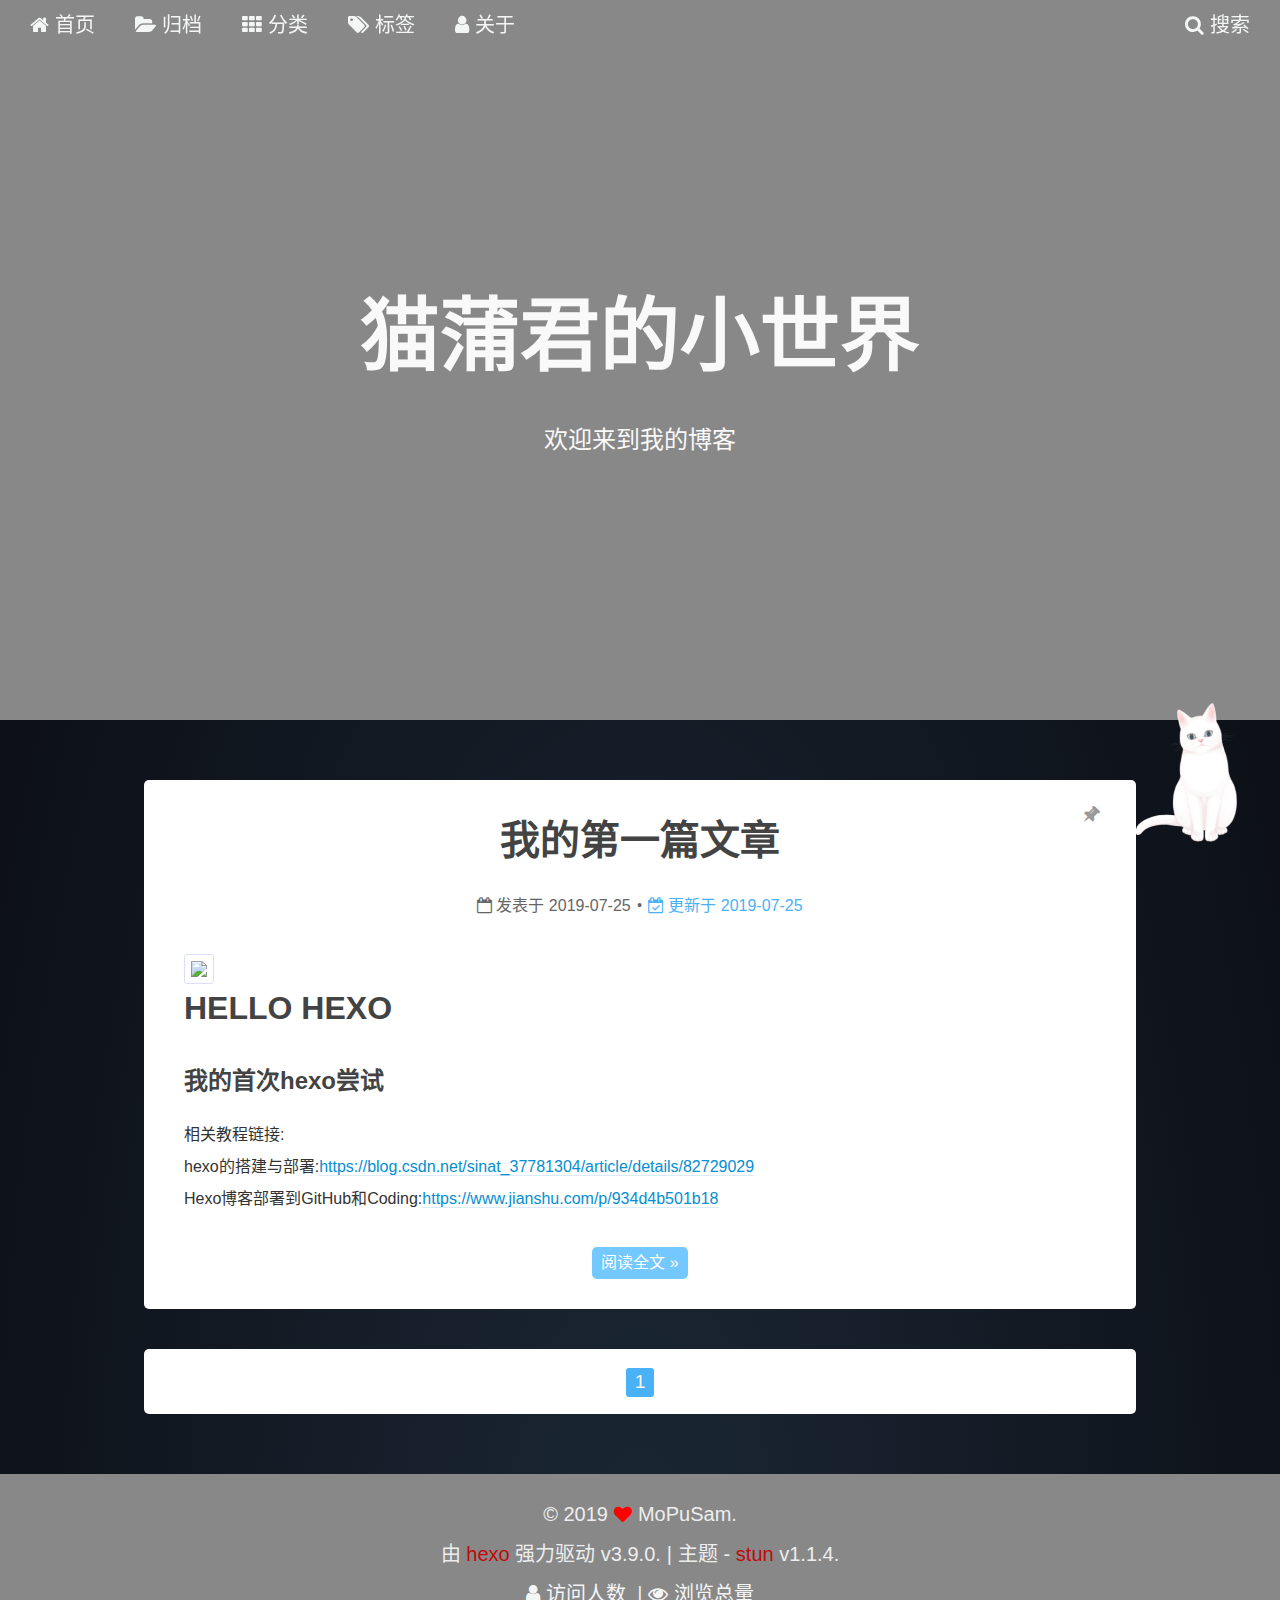
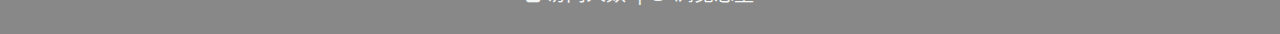
==== index.html @ 3ec5ffd1 "Site updated: 2019-07-25 17:19:14" ====
<!DOCTYPE html><html lang="zh-CN"><head><meta name="generator" content="Hexo 3.9.0"><meta charset="UTF-8"><meta http-equiv="X-UA-Compatible" content="IE=edge"><meta name="viewport" content="width=device-width, initial-scale=1"><meta name="keywords" content="MoPuSam, 猫蒲君的小世界"><meta name="author" content="MoPuSam"><meta name="description" content="用于记录技术总结及杂七杂八(包含java,go,python,js,html又不限于代码,实时吐槽等等)"><meta name="copyright" content="MoPuSam"><title>欢迎来到我的博客 | 猫蒲君的小世界</title><meta name="format-detection" content="telephone=no"><meta http-equiv="x-dns-prefetch-control" content="on"><link rel="dns-prefetch" href="https://cdn.jsdelivr.net"><link rel="icon" type="image/png" sizes="32x32" href="/images/favicon-32x32-stun.png?v=1.1.4"><link rel="icon" type="image/png" sizes="16x16" href="/images/favicon-16x16-stun.png?v=1.1.4"><link rel="stylesheet" href="https://cdn.jsdelivr.net/npm/font-awesome@4.7.0/css/font-awesome.min.css"><link rel="stylesheet" href="/css/index.css?v=1.1.4"><script async src="https://cdn.jsdelivr.net/gh/sukkaw/busuanzi@2.3/bsz.pure.mini.js"></script><link href="https://cdn.jsdelivr.net/npm/instantsearch.js@2.1.1/dist/instantsearch.min.css" rel="stylesheet" type="text/css"><script src="https://cdn.jsdelivr.net/npm/instantsearch.js@2.1.1/dist/instantsearch.min.js" defer></script><script>var Stun = window.Stun || {};
var CONFIG = {
  root: '/',
  algolia: {"appId":"4NDDEXW191","apiKey":"65e46a266f96a05230c95bf51a2dd7dc","indexName":"blog","hits":{"per_page":10},"languages":{"input_placeholder":"搜索文章","hits_empty":"没有找到任何搜索结果：${query}","hits_stats":"找到 ${hits} 条搜索结果，耗时 ${time} 毫秒"}},
  fancybox: false,
  gallery_waterfall: false,
  waterfall_col_width: '220px',
  waterfall_gap: {
    x: '10px',
    y: '10px'
  },
  notification: {
    copy_success: '复制成功',
    copy_error: '复制失败'
  },
  shortcuts: {
    switch_post: false
  },
  sidebar: {
    offsetTop: '20px'
  },
  external_link: {
    icon: true,
    icon_name: 'external-link'
  },
  back2top: true,
  back2top_animation: true,
  reward: false
};

window.CONFIG = CONFIG;</script></head><body><div id="container"><header id="header" style="background-image: url(http://i1.fuimg.com/671103/6979d2d379bc9bf2.jpg)"><nav class="header-nav"><div class="header-nav-inner"><div class="fa fa-bars header-nav-menu-icon"></div><div class="header-nav-search"><i class="fa fa-search"></i><span>搜索</span></div><div class="header-nav-menu"><span><a href="/"><i class="fa fa-home"></i>首页</a></span><span><a href="/archives/"><i class="fa fa-folder-open"></i>归档</a></span><span><a href="/categories/"><i class="fa fa-th"></i>分类</a></span><span><a href="/tags/"><i class="fa fa-tags"></i>标签</a></span><span><a href="/about/"><i class="fa fa-user"></i>关于</a></span></div></div></nav><div class="header-info"><div class="header-info-inner"><div class="site-info-title">猫蒲君的小世界</div><div class="site-info-subtitle">欢迎来到我的博客</div></div></div></header><main id="main"><div class="main-inner"><aside id="sidebar"><div class="sidebar-inner"><section class="hide sidebar-toc"></section><section class="sidebar-overview"><div class="sidebar-author"><img class="sidebar-author-avatar" src="http://i2.tiimg.com/671103/c60343b55e64e1e7.png" alt="avatar"><p class="sidebar-author-motto">皮卡!皮卡!!</p></div><div class="sidebar-state"><div class="sidebar-state-item sidebar-state-posts"><a href="/archives/"><div class="sidebar-state-item-count">1</div><div class="sidebar-state-item-name">文章</div></a></div><div class="sidebar-state-item sidebar-state-categories"><a href="/categories/"><div class="sidebar-state-item-count">0</div><div class="sidebar-state-item-name">分类</div></a></div><div class="sidebar-state-item sidebar-state-tags"><a href="/tags/"><div class="sidebar-state-item-count">0</div><div class="sidebar-state-item-name">标签</div></a></div></div><div class="sidebar-cc"><a href="https://creativecommons.org/licenses/by-nc-sa/4.0/deed.en" target="_blank" rel="noopener" data-popover="Creative Commons" data-popover-pos="up"><img src="/images/cc-by-nc-sa.svg" alt="creative commons"></a></div></section></div></aside><div class="content home-content code-highlight"><section id="recent-posts"><article class="post-item"><div class="post-header"><a class="post-title-wrapper" href="/2019/07/25/hello-world/index.html"><h1 class="post-title">我的第一篇文章</h1></a><div class="post-header-meta"><span class="post-header-meta-create"><i class="fa fa-calendar-o"></i><span>发表于 </span><span>2019-07-25</span></span><span class="post-header-meta-update"><i class="fa fa-calendar-check-o"></i><span>更新于 </span><span>2019-07-25</span></span></div></div><img src="http://i2.tiimg.com/671103/b3d076d0c0f6c145.jpg"><div class="sticky-top" data-popover="置顶文章" data-popover-pos="up"><i class="fa fa-thumb-tack"></i></div><div class="post-excerpt"><h1 id="HELLO-HEXO"><a href="#HELLO-HEXO" class="headerlink" title="HELLO HEXO"></a>HELLO HEXO</h1><h2 id="我的首次hexo尝试"><a href="#我的首次hexo尝试" class="headerlink" title="我的首次hexo尝试"></a>我的首次hexo尝试</h2><p>相关教程链接:<br>hexo的搭建与部署:<a href="https://blog.csdn.net/sinat_37781304/article/details/82729029" target="_blank" rel="noopener">https://blog.csdn.net/sinat_37781304/article/details/82729029</a><br>Hexo博客部署到GitHub和Coding:<a href="https://www.jianshu.com/p/934d4b501b18" target="_blank" rel="noopener">https://www.jianshu.com/p/934d4b501b18</a></p></div><div class="post-btn"><a href="/2019/07/25/hello-world/">阅读全文 »</a></div></article></section><nav id="paginator"><div class="paginator-inner"><span class="page-number current">1</span></div></nav></div></div></main><footer id="footer"><div class="footer-inner"><div><span>&copy; 2019</span><span class="fa fa-heart heart-beat footer-separator" style="color: #ff0000"></span><span>MoPuSam.</span></div><div><span class="footer-powered">由 <a href="http://hexo.io/" title="hexo" target="_blank" rel="noopener">hexo</a> 强力驱动</span><span> v3.9.0.</span><span class="footer-separator">|</span><span>主题 - <a href="https://github.com/liuyib/hexo-theme-stun/" title="stun" target="_blank" rel="noopener">stun</a></span><span> v1.1.4.</span></div><div class="busuanzi"><span class="busuanzi-uv"><i class="fa fa-user"></i><span>访问人数 </span><span id="busuanzi_value_site_uv"></span></span><span class="separator">|</span><span class="busuanzi-pv"><i class="fa fa-eye"></i><span>浏览总量 </span><span id="busuanzi_value_site_pv"></span></span></div></div></footer><div id="back-top"><div class="back-top-inner" data-popover="回到顶部" data-popover-pos="up"><i class="fa fa-rocket"></i></div></div></div><div class="algolia-mask"></div><div class="algolia-popup"><div class="algolia-input-wrapper"></div><span class="algolia-close"><i class="fa fa-times"></i></span><div class="algolia-results"><div id="algolia-hits"></div></div><div id="algolia-pagination"></div><div id="algolia-stats"></div></div><script>if (Object.prototype.toString.call(window.Promise) !== '[object Function]') {
  window.Promise = null;
}
</script><script src="https://cdn.jsdelivr.net/npm/jquery@v3.4.1/dist/jquery.min.js"></script><script src="https://cdn.jsdelivr.net/npm/velocity-animate@1.5.2/velocity.min.js"></script><script src="https://cdn.jsdelivr.net/npm/velocity-ui-pack@1.2.2/velocity.ui.min.js"></script><script src="https://cdn.jsdelivr.net/npm/masonry-layout@4.2.2/dist/masonry.pkgd.min.js"></script><script src="/js/utils.js?v=1.1.4"></script><script src="/js/stun-boot.js?v=1.1.4"></script><script src="/js/copy.js?v=1.1.4"></script><script src="/js/scroll.js?v=1.1.4"></script><script src="/js/header.js?v=1.1.4"></script><script src="/js/sidebar.js?v=1.1.4"></script><script src="/js/algolia-search.js?v=1.1.4"></script><script src="/live2dw/lib/L2Dwidget.min.js?094cbace49a39548bed64abff5988b05"></script><script>L2Dwidget.init({"pluginRootPath":"live2dw/","pluginJsPath":"lib/","pluginModelPath":"assets/","tagMode":false,"log":false,"model":{"jsonPath":"/live2dw/assets/tororo.model.json"},"display":{"position":"right","width":150,"height":300},"mobile":{"show":true}});</script></body></html>
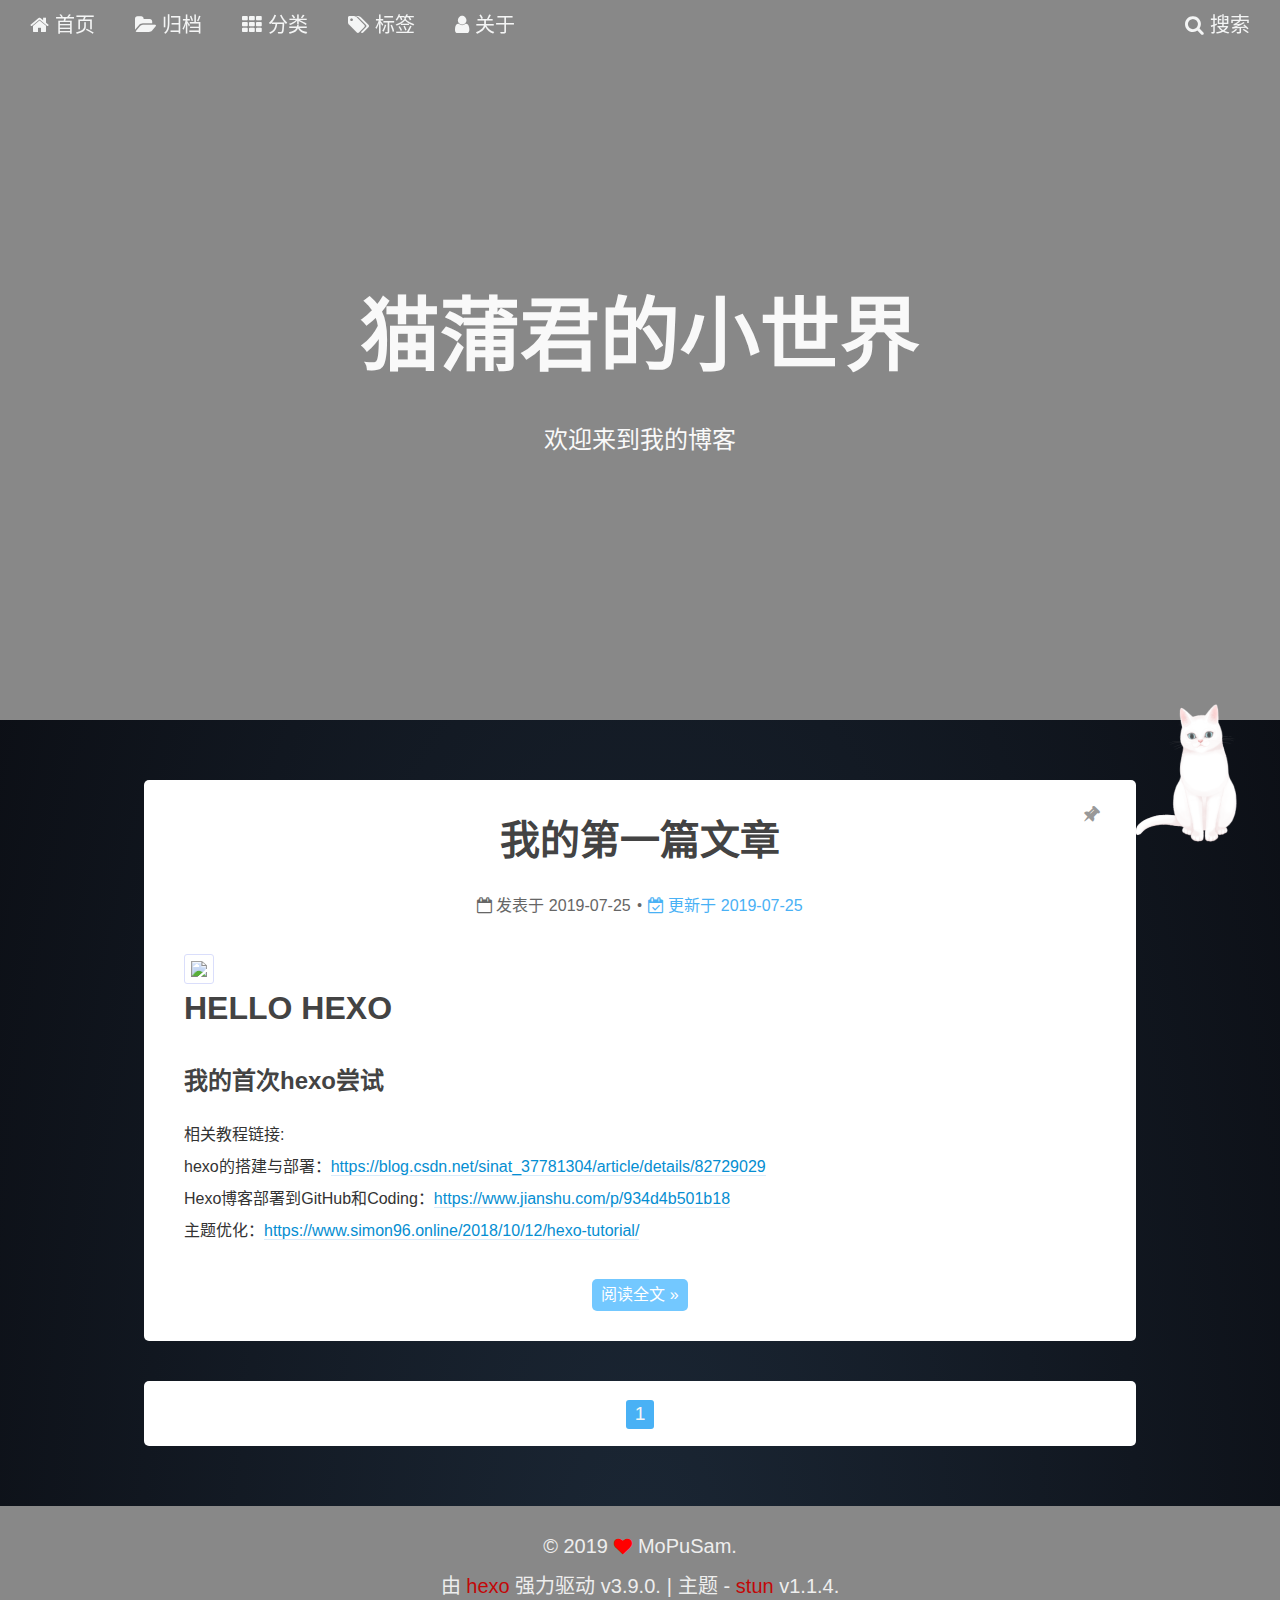
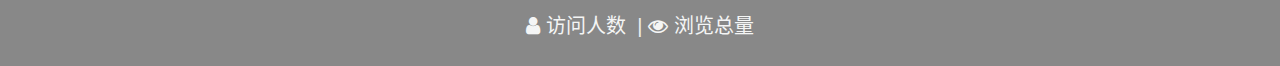
==== commit 8e5b5d89: "Site updated: 2019-07-25 17:23:27" ====
--- a/index.html
+++ b/index.html
@@ -28,7 +28,7 @@
   reward: false
 };
 
-window.CONFIG = CONFIG;</script></head><body><div id="container"><header id="header" style="background-image: url(http://i1.fuimg.com/671103/6979d2d379bc9bf2.jpg)"><nav class="header-nav"><div class="header-nav-inner"><div class="fa fa-bars header-nav-menu-icon"></div><div class="header-nav-search"><i class="fa fa-search"></i><span>搜索</span></div><div class="header-nav-menu"><span><a href="/"><i class="fa fa-home"></i>首页</a></span><span><a href="/archives/"><i class="fa fa-folder-open"></i>归档</a></span><span><a href="/categories/"><i class="fa fa-th"></i>分类</a></span><span><a href="/tags/"><i class="fa fa-tags"></i>标签</a></span><span><a href="/about/"><i class="fa fa-user"></i>关于</a></span></div></div></nav><div class="header-info"><div class="header-info-inner"><div class="site-info-title">猫蒲君的小世界</div><div class="site-info-subtitle">欢迎来到我的博客</div></div></div></header><main id="main"><div class="main-inner"><aside id="sidebar"><div class="sidebar-inner"><section class="hide sidebar-toc"></section><section class="sidebar-overview"><div class="sidebar-author"><img class="sidebar-author-avatar" src="http://i2.tiimg.com/671103/c60343b55e64e1e7.png" alt="avatar"><p class="sidebar-author-motto">皮卡!皮卡!!</p></div><div class="sidebar-state"><div class="sidebar-state-item sidebar-state-posts"><a href="/archives/"><div class="sidebar-state-item-count">1</div><div class="sidebar-state-item-name">文章</div></a></div><div class="sidebar-state-item sidebar-state-categories"><a href="/categories/"><div class="sidebar-state-item-count">0</div><div class="sidebar-state-item-name">分类</div></a></div><div class="sidebar-state-item sidebar-state-tags"><a href="/tags/"><div class="sidebar-state-item-count">0</div><div class="sidebar-state-item-name">标签</div></a></div></div><div class="sidebar-cc"><a href="https://creativecommons.org/licenses/by-nc-sa/4.0/deed.en" target="_blank" rel="noopener" data-popover="Creative Commons" data-popover-pos="up"><img src="/images/cc-by-nc-sa.svg" alt="creative commons"></a></div></section></div></aside><div class="content home-content code-highlight"><section id="recent-posts"><article class="post-item"><div class="post-header"><a class="post-title-wrapper" href="/2019/07/25/hello-world/index.html"><h1 class="post-title">我的第一篇文章</h1></a><div class="post-header-meta"><span class="post-header-meta-create"><i class="fa fa-calendar-o"></i><span>发表于 </span><span>2019-07-25</span></span><span class="post-header-meta-update"><i class="fa fa-calendar-check-o"></i><span>更新于 </span><span>2019-07-25</span></span></div></div><img src="http://i2.tiimg.com/671103/b3d076d0c0f6c145.jpg"><div class="sticky-top" data-popover="置顶文章" data-popover-pos="up"><i class="fa fa-thumb-tack"></i></div><div class="post-excerpt"><h1 id="HELLO-HEXO"><a href="#HELLO-HEXO" class="headerlink" title="HELLO HEXO"></a>HELLO HEXO</h1><h2 id="我的首次hexo尝试"><a href="#我的首次hexo尝试" class="headerlink" title="我的首次hexo尝试"></a>我的首次hexo尝试</h2><p>相关教程链接:<br>hexo的搭建与部署:<a href="https://blog.csdn.net/sinat_37781304/article/details/82729029" target="_blank" rel="noopener">https://blog.csdn.net/sinat_37781304/article/details/82729029</a><br>Hexo博客部署到GitHub和Coding:<a href="https://www.jianshu.com/p/934d4b501b18" target="_blank" rel="noopener">https://www.jianshu.com/p/934d4b501b18</a></p></div><div class="post-btn"><a href="/2019/07/25/hello-world/">阅读全文 »</a></div></article></section><nav id="paginator"><div class="paginator-inner"><span class="page-number current">1</span></div></nav></div></div></main><footer id="footer"><div class="footer-inner"><div><span>&copy; 2019</span><span class="fa fa-heart heart-beat footer-separator" style="color: #ff0000"></span><span>MoPuSam.</span></div><div><span class="footer-powered">由 <a href="http://hexo.io/" title="hexo" target="_blank" rel="noopener">hexo</a> 强力驱动</span><span> v3.9.0.</span><span class="footer-separator">|</span><span>主题 - <a href="https://github.com/liuyib/hexo-theme-stun/" title="stun" target="_blank" rel="noopener">stun</a></span><span> v1.1.4.</span></div><div class="busuanzi"><span class="busuanzi-uv"><i class="fa fa-user"></i><span>访问人数 </span><span id="busuanzi_value_site_uv"></span></span><span class="separator">|</span><span class="busuanzi-pv"><i class="fa fa-eye"></i><span>浏览总量 </span><span id="busuanzi_value_site_pv"></span></span></div></div></footer><div id="back-top"><div class="back-top-inner" data-popover="回到顶部" data-popover-pos="up"><i class="fa fa-rocket"></i></div></div></div><div class="algolia-mask"></div><div class="algolia-popup"><div class="algolia-input-wrapper"></div><span class="algolia-close"><i class="fa fa-times"></i></span><div class="algolia-results"><div id="algolia-hits"></div></div><div id="algolia-pagination"></div><div id="algolia-stats"></div></div><script>if (Object.prototype.toString.call(window.Promise) !== '[object Function]') {
+window.CONFIG = CONFIG;</script></head><body><div id="container"><header id="header" style="background-image: url(http://i1.fuimg.com/671103/6979d2d379bc9bf2.jpg)"><nav class="header-nav"><div class="header-nav-inner"><div class="fa fa-bars header-nav-menu-icon"></div><div class="header-nav-search"><i class="fa fa-search"></i><span>搜索</span></div><div class="header-nav-menu"><span><a href="/"><i class="fa fa-home"></i>首页</a></span><span><a href="/archives/"><i class="fa fa-folder-open"></i>归档</a></span><span><a href="/categories/"><i class="fa fa-th"></i>分类</a></span><span><a href="/tags/"><i class="fa fa-tags"></i>标签</a></span><span><a href="/about/"><i class="fa fa-user"></i>关于</a></span></div></div></nav><div class="header-info"><div class="header-info-inner"><div class="site-info-title">猫蒲君的小世界</div><div class="site-info-subtitle">欢迎来到我的博客</div></div></div></header><main id="main"><div class="main-inner"><aside id="sidebar"><div class="sidebar-inner"><section class="hide sidebar-toc"></section><section class="sidebar-overview"><div class="sidebar-author"><img class="sidebar-author-avatar" src="http://i2.tiimg.com/671103/c60343b55e64e1e7.png" alt="avatar"><p class="sidebar-author-motto">皮卡!皮卡!!</p></div><div class="sidebar-state"><div class="sidebar-state-item sidebar-state-posts"><a href="/archives/"><div class="sidebar-state-item-count">1</div><div class="sidebar-state-item-name">文章</div></a></div><div class="sidebar-state-item sidebar-state-categories"><a href="/categories/"><div class="sidebar-state-item-count">0</div><div class="sidebar-state-item-name">分类</div></a></div><div class="sidebar-state-item sidebar-state-tags"><a href="/tags/"><div class="sidebar-state-item-count">0</div><div class="sidebar-state-item-name">标签</div></a></div></div><div class="sidebar-cc"><a href="https://creativecommons.org/licenses/by-nc-sa/4.0/deed.en" target="_blank" rel="noopener" data-popover="Creative Commons" data-popover-pos="up"><img src="/images/cc-by-nc-sa.svg" alt="creative commons"></a></div></section></div></aside><div class="content home-content code-highlight"><section id="recent-posts"><article class="post-item"><div class="post-header"><a class="post-title-wrapper" href="/2019/07/25/hello-world/index.html"><h1 class="post-title">我的第一篇文章</h1></a><div class="post-header-meta"><span class="post-header-meta-create"><i class="fa fa-calendar-o"></i><span>发表于 </span><span>2019-07-25</span></span><span class="post-header-meta-update"><i class="fa fa-calendar-check-o"></i><span>更新于 </span><span>2019-07-25</span></span></div></div><img src="http://i2.tiimg.com/671103/b3d076d0c0f6c145.jpg"><div class="sticky-top" data-popover="置顶文章" data-popover-pos="up"><i class="fa fa-thumb-tack"></i></div><div class="post-excerpt"><h1 id="HELLO-HEXO"><a href="#HELLO-HEXO" class="headerlink" title="HELLO HEXO"></a>HELLO HEXO</h1><h2 id="我的首次hexo尝试"><a href="#我的首次hexo尝试" class="headerlink" title="我的首次hexo尝试"></a>我的首次hexo尝试</h2><p>相关教程链接:<br>hexo的搭建与部署：<a href="https://blog.csdn.net/sinat_37781304/article/details/82729029" target="_blank" rel="noopener">https://blog.csdn.net/sinat_37781304/article/details/82729029</a><br>Hexo博客部署到GitHub和Coding：<a href="https://www.jianshu.com/p/934d4b501b18" target="_blank" rel="noopener">https://www.jianshu.com/p/934d4b501b18</a><br>主题优化：<a href="https://www.simon96.online/2018/10/12/hexo-tutorial/" target="_blank" rel="noopener">https://www.simon96.online/2018/10/12/hexo-tutorial/</a></p></div><div class="post-btn"><a href="/2019/07/25/hello-world/">阅读全文 »</a></div></article></section><nav id="paginator"><div class="paginator-inner"><span class="page-number current">1</span></div></nav></div></div></main><footer id="footer"><div class="footer-inner"><div><span>&copy; 2019</span><span class="fa fa-heart heart-beat footer-separator" style="color: #ff0000"></span><span>MoPuSam.</span></div><div><span class="footer-powered">由 <a href="http://hexo.io/" title="hexo" target="_blank" rel="noopener">hexo</a> 强力驱动</span><span> v3.9.0.</span><span class="footer-separator">|</span><span>主题 - <a href="https://github.com/liuyib/hexo-theme-stun/" title="stun" target="_blank" rel="noopener">stun</a></span><span> v1.1.4.</span></div><div class="busuanzi"><span class="busuanzi-uv"><i class="fa fa-user"></i><span>访问人数 </span><span id="busuanzi_value_site_uv"></span></span><span class="separator">|</span><span class="busuanzi-pv"><i class="fa fa-eye"></i><span>浏览总量 </span><span id="busuanzi_value_site_pv"></span></span></div></div></footer><div id="back-top"><div class="back-top-inner" data-popover="回到顶部" data-popover-pos="up"><i class="fa fa-rocket"></i></div></div></div><div class="algolia-mask"></div><div class="algolia-popup"><div class="algolia-input-wrapper"></div><span class="algolia-close"><i class="fa fa-times"></i></span><div class="algolia-results"><div id="algolia-hits"></div></div><div id="algolia-pagination"></div><div id="algolia-stats"></div></div><script>if (Object.prototype.toString.call(window.Promise) !== '[object Function]') {
   window.Promise = null;
 }
 </script><script src="https://cdn.jsdelivr.net/npm/jquery@v3.4.1/dist/jquery.min.js"></script><script src="https://cdn.jsdelivr.net/npm/velocity-animate@1.5.2/velocity.min.js"></script><script src="https://cdn.jsdelivr.net/npm/velocity-ui-pack@1.2.2/velocity.ui.min.js"></script><script src="https://cdn.jsdelivr.net/npm/masonry-layout@4.2.2/dist/masonry.pkgd.min.js"></script><script src="/js/utils.js?v=1.1.4"></script><script src="/js/stun-boot.js?v=1.1.4"></script><script src="/js/copy.js?v=1.1.4"></script><script src="/js/scroll.js?v=1.1.4"></script><script src="/js/header.js?v=1.1.4"></script><script src="/js/sidebar.js?v=1.1.4"></script><script src="/js/algolia-search.js?v=1.1.4"></script><script src="/live2dw/lib/L2Dwidget.min.js?094cbace49a39548bed64abff5988b05"></script><script>L2Dwidget.init({"pluginRootPath":"live2dw/","pluginJsPath":"lib/","pluginModelPath":"assets/","tagMode":false,"log":false,"model":{"jsonPath":"/live2dw/assets/tororo.model.json"},"display":{"position":"right","width":150,"height":300},"mobile":{"show":true}});</script></body></html>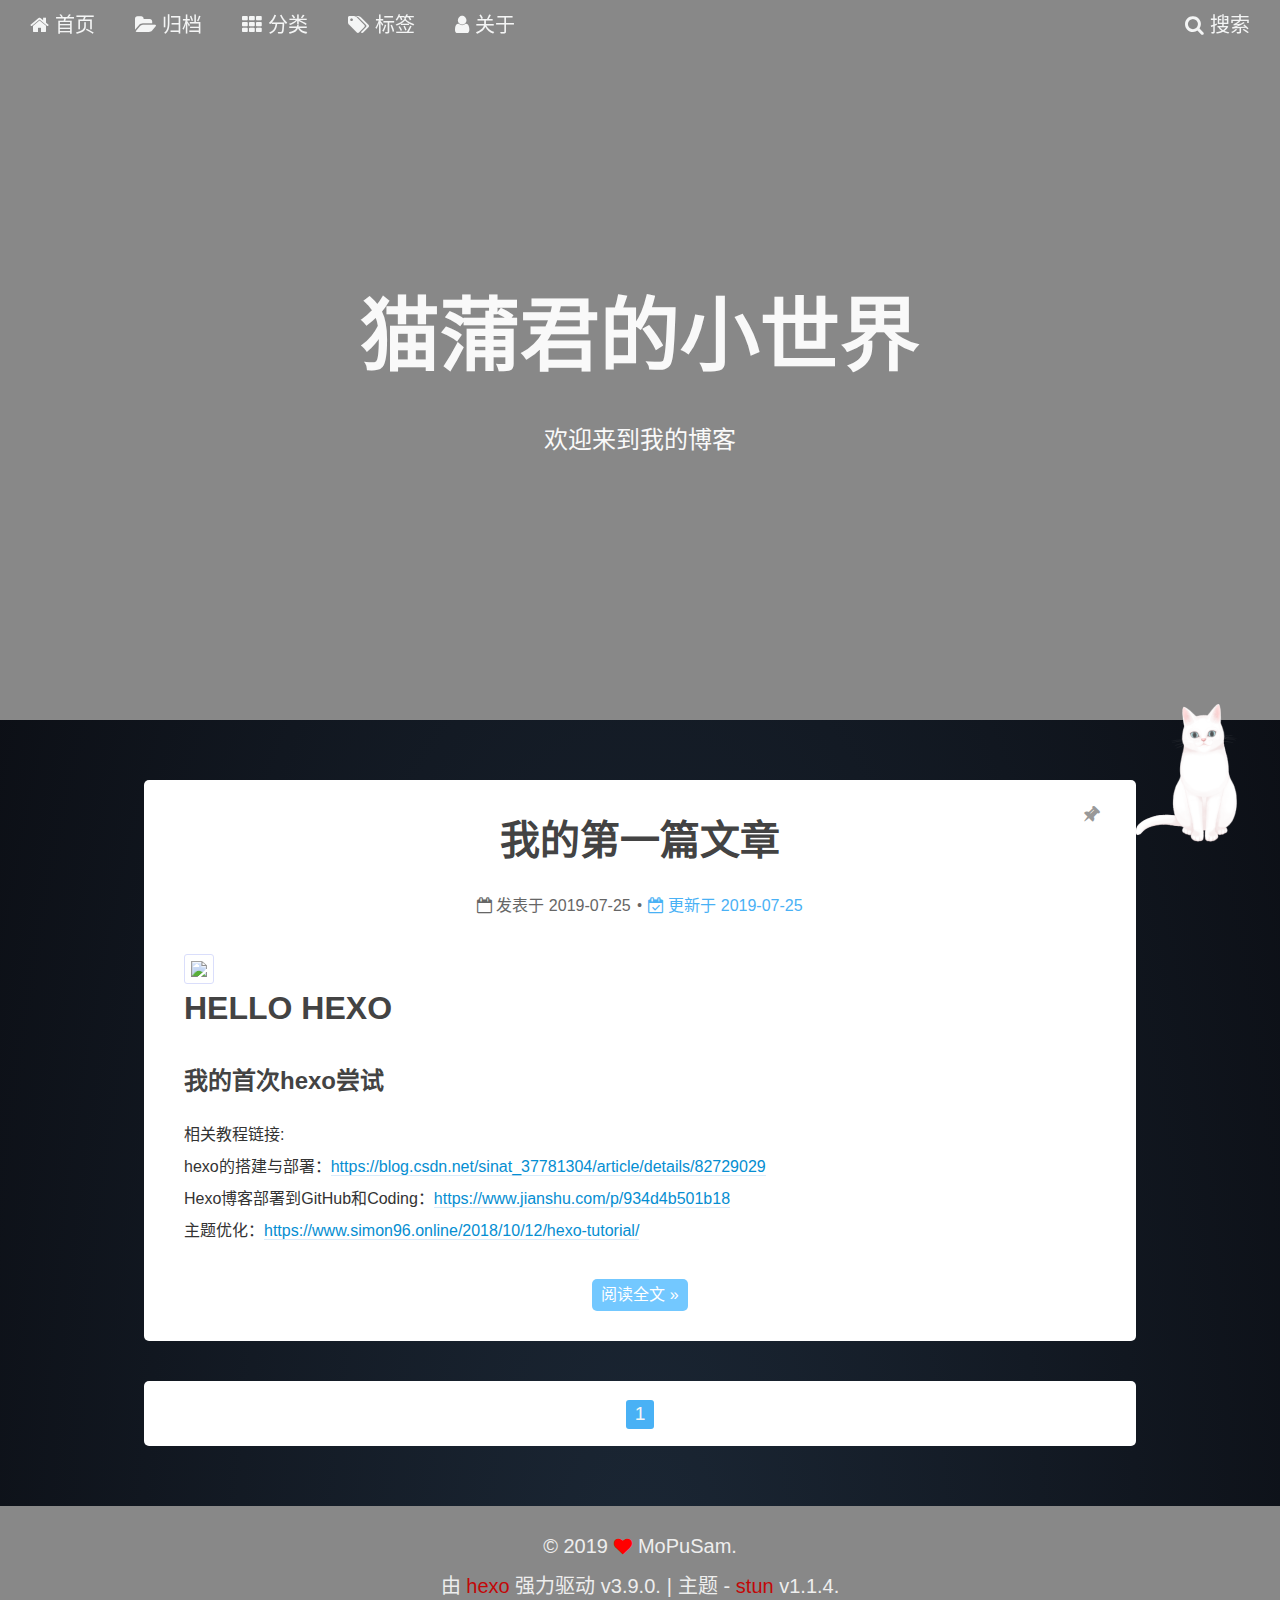
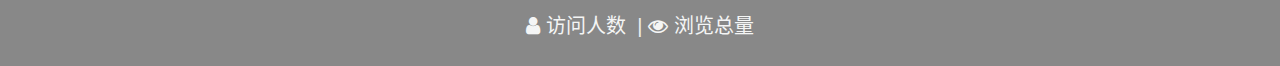
==== commit f61f7c17: "Site updated: 2019-07-29 09:40:34" ====
--- a/index.html
+++ b/index.html
@@ -31,4 +31,4 @@
 window.CONFIG = CONFIG;</script></head><body><div id="container"><header id="header" style="background-image: url(http://i1.fuimg.com/671103/6979d2d379bc9bf2.jpg)"><nav class="header-nav"><div class="header-nav-inner"><div class="fa fa-bars header-nav-menu-icon"></div><div class="header-nav-search"><i class="fa fa-search"></i><span>搜索</span></div><div class="header-nav-menu"><span><a href="/"><i class="fa fa-home"></i>首页</a></span><span><a href="/archives/"><i class="fa fa-folder-open"></i>归档</a></span><span><a href="/categories/"><i class="fa fa-th"></i>分类</a></span><span><a href="/tags/"><i class="fa fa-tags"></i>标签</a></span><span><a href="/about/"><i class="fa fa-user"></i>关于</a></span></div></div></nav><div class="header-info"><div class="header-info-inner"><div class="site-info-title">猫蒲君的小世界</div><div class="site-info-subtitle">欢迎来到我的博客</div></div></div></header><main id="main"><div class="main-inner"><aside id="sidebar"><div class="sidebar-inner"><section class="hide sidebar-toc"></section><section class="sidebar-overview"><div class="sidebar-author"><img class="sidebar-author-avatar" src="http://i2.tiimg.com/671103/c60343b55e64e1e7.png" alt="avatar"><p class="sidebar-author-motto">皮卡!皮卡!!</p></div><div class="sidebar-state"><div class="sidebar-state-item sidebar-state-posts"><a href="/archives/"><div class="sidebar-state-item-count">1</div><div class="sidebar-state-item-name">文章</div></a></div><div class="sidebar-state-item sidebar-state-categories"><a href="/categories/"><div class="sidebar-state-item-count">0</div><div class="sidebar-state-item-name">分类</div></a></div><div class="sidebar-state-item sidebar-state-tags"><a href="/tags/"><div class="sidebar-state-item-count">0</div><div class="sidebar-state-item-name">标签</div></a></div></div><div class="sidebar-cc"><a href="https://creativecommons.org/licenses/by-nc-sa/4.0/deed.en" target="_blank" rel="noopener" data-popover="Creative Commons" data-popover-pos="up"><img src="/images/cc-by-nc-sa.svg" alt="creative commons"></a></div></section></div></aside><div class="content home-content code-highlight"><section id="recent-posts"><article class="post-item"><div class="post-header"><a class="post-title-wrapper" href="/2019/07/25/hello-world/index.html"><h1 class="post-title">我的第一篇文章</h1></a><div class="post-header-meta"><span class="post-header-meta-create"><i class="fa fa-calendar-o"></i><span>发表于 </span><span>2019-07-25</span></span><span class="post-header-meta-update"><i class="fa fa-calendar-check-o"></i><span>更新于 </span><span>2019-07-25</span></span></div></div><img src="http://i2.tiimg.com/671103/b3d076d0c0f6c145.jpg"><div class="sticky-top" data-popover="置顶文章" data-popover-pos="up"><i class="fa fa-thumb-tack"></i></div><div class="post-excerpt"><h1 id="HELLO-HEXO"><a href="#HELLO-HEXO" class="headerlink" title="HELLO HEXO"></a>HELLO HEXO</h1><h2 id="我的首次hexo尝试"><a href="#我的首次hexo尝试" class="headerlink" title="我的首次hexo尝试"></a>我的首次hexo尝试</h2><p>相关教程链接:<br>hexo的搭建与部署：<a href="https://blog.csdn.net/sinat_37781304/article/details/82729029" target="_blank" rel="noopener">https://blog.csdn.net/sinat_37781304/article/details/82729029</a><br>Hexo博客部署到GitHub和Coding：<a href="https://www.jianshu.com/p/934d4b501b18" target="_blank" rel="noopener">https://www.jianshu.com/p/934d4b501b18</a><br>主题优化：<a href="https://www.simon96.online/2018/10/12/hexo-tutorial/" target="_blank" rel="noopener">https://www.simon96.online/2018/10/12/hexo-tutorial/</a></p></div><div class="post-btn"><a href="/2019/07/25/hello-world/">阅读全文 »</a></div></article></section><nav id="paginator"><div class="paginator-inner"><span class="page-number current">1</span></div></nav></div></div></main><footer id="footer"><div class="footer-inner"><div><span>&copy; 2019</span><span class="fa fa-heart heart-beat footer-separator" style="color: #ff0000"></span><span>MoPuSam.</span></div><div><span class="footer-powered">由 <a href="http://hexo.io/" title="hexo" target="_blank" rel="noopener">hexo</a> 强力驱动</span><span> v3.9.0.</span><span class="footer-separator">|</span><span>主题 - <a href="https://github.com/liuyib/hexo-theme-stun/" title="stun" target="_blank" rel="noopener">stun</a></span><span> v1.1.4.</span></div><div class="busuanzi"><span class="busuanzi-uv"><i class="fa fa-user"></i><span>访问人数 </span><span id="busuanzi_value_site_uv"></span></span><span class="separator">|</span><span class="busuanzi-pv"><i class="fa fa-eye"></i><span>浏览总量 </span><span id="busuanzi_value_site_pv"></span></span></div></div></footer><div id="back-top"><div class="back-top-inner" data-popover="回到顶部" data-popover-pos="up"><i class="fa fa-rocket"></i></div></div></div><div class="algolia-mask"></div><div class="algolia-popup"><div class="algolia-input-wrapper"></div><span class="algolia-close"><i class="fa fa-times"></i></span><div class="algolia-results"><div id="algolia-hits"></div></div><div id="algolia-pagination"></div><div id="algolia-stats"></div></div><script>if (Object.prototype.toString.call(window.Promise) !== '[object Function]') {
   window.Promise = null;
 }
-</script><script src="https://cdn.jsdelivr.net/npm/jquery@v3.4.1/dist/jquery.min.js"></script><script src="https://cdn.jsdelivr.net/npm/velocity-animate@1.5.2/velocity.min.js"></script><script src="https://cdn.jsdelivr.net/npm/velocity-ui-pack@1.2.2/velocity.ui.min.js"></script><script src="https://cdn.jsdelivr.net/npm/masonry-layout@4.2.2/dist/masonry.pkgd.min.js"></script><script src="/js/utils.js?v=1.1.4"></script><script src="/js/stun-boot.js?v=1.1.4"></script><script src="/js/copy.js?v=1.1.4"></script><script src="/js/scroll.js?v=1.1.4"></script><script src="/js/header.js?v=1.1.4"></script><script src="/js/sidebar.js?v=1.1.4"></script><script src="/js/algolia-search.js?v=1.1.4"></script><script src="/live2dw/lib/L2Dwidget.min.js?094cbace49a39548bed64abff5988b05"></script><script>L2Dwidget.init({"pluginRootPath":"live2dw/","pluginJsPath":"lib/","pluginModelPath":"assets/","tagMode":false,"log":false,"model":{"jsonPath":"/live2dw/assets/tororo.model.json"},"display":{"position":"right","width":150,"height":300},"mobile":{"show":true}});</script></body></html>+</script><script src="https://cdn.jsdelivr.net/npm/jquery@v3.4.1/dist/jquery.min.js"></script><script src="https://cdn.jsdelivr.net/npm/velocity-animate@1.5.2/velocity.min.js"></script><script src="https://cdn.jsdelivr.net/npm/velocity-ui-pack@1.2.2/velocity.ui.min.js"></script><script src="https://cdn.jsdelivr.net/npm/masonry-layout@4.2.2/dist/masonry.pkgd.min.js"></script><script src="https://cdn.jsdelivr.net/npm/ribbon.js@latest/dist/ribbon.min.js" size="300" alpha="0.6" zindex="-1"></script><script src="https://cdn.jsdelivr.net/npm/canvas-nest.js@latest/dist/canvas-nest.js" color="255,255,255" pointcolor="255,255,255" opacity="0.6" count="99" zindex="-1"></script><script src="/js/utils.js?v=1.1.4"></script><script src="/js/stun-boot.js?v=1.1.4"></script><script src="/js/copy.js?v=1.1.4"></script><script src="/js/scroll.js?v=1.1.4"></script><script src="/js/header.js?v=1.1.4"></script><script src="/js/sidebar.js?v=1.1.4"></script><script src="/js/algolia-search.js?v=1.1.4"></script><script src="/live2dw/lib/L2Dwidget.min.js?094cbace49a39548bed64abff5988b05"></script><script>L2Dwidget.init({"pluginRootPath":"live2dw/","pluginJsPath":"lib/","pluginModelPath":"assets/","tagMode":false,"log":false,"model":{"jsonPath":"/live2dw/assets/tororo.model.json"},"display":{"position":"right","width":150,"height":300},"mobile":{"show":true}});</script></body></html>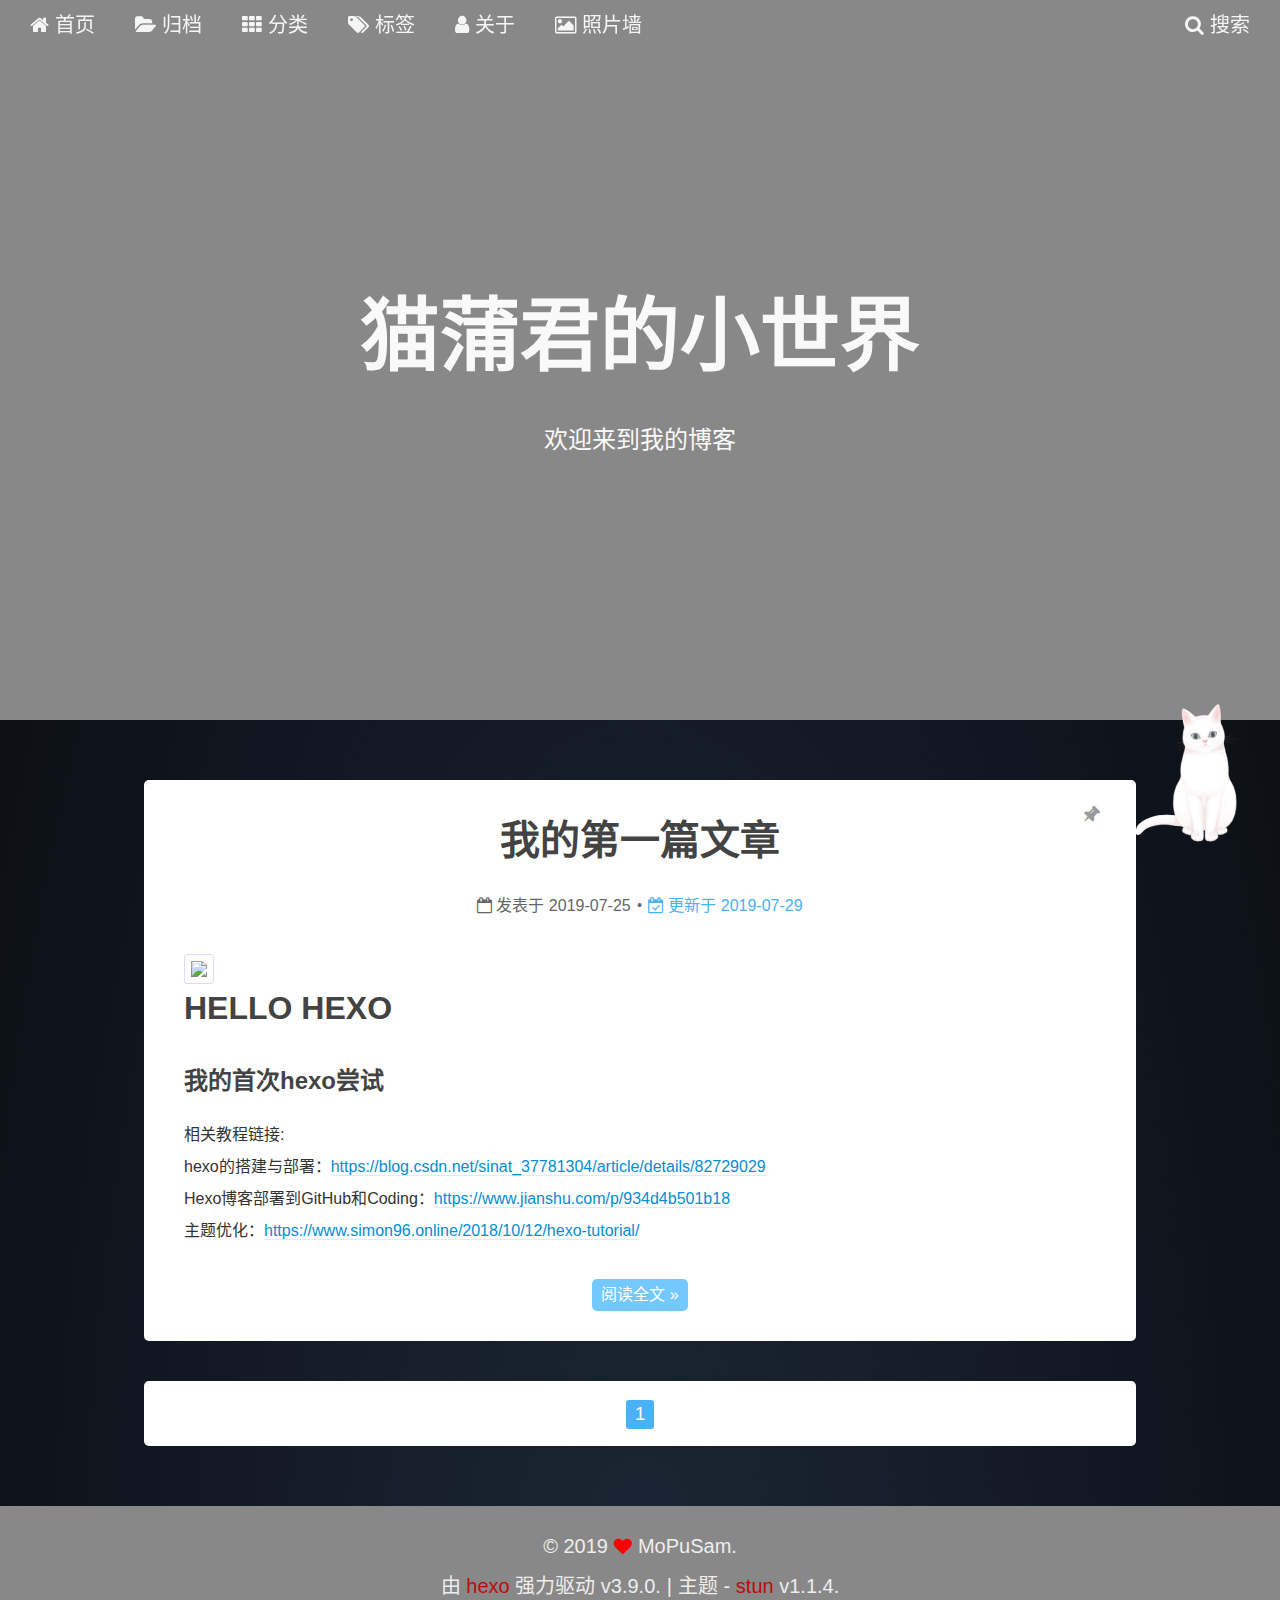
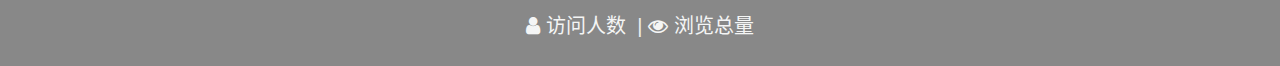
==== commit 82fb8252: "Site updated: 2019-09-16 10:54:04" ====
--- a/index.html
+++ b/index.html
@@ -28,7 +28,7 @@
   reward: false
 };
 
-window.CONFIG = CONFIG;</script></head><body><div id="container"><header id="header" style="background-image: url(http://i1.fuimg.com/671103/6979d2d379bc9bf2.jpg)"><nav class="header-nav"><div class="header-nav-inner"><div class="fa fa-bars header-nav-menu-icon"></div><div class="header-nav-search"><i class="fa fa-search"></i><span>搜索</span></div><div class="header-nav-menu"><span><a href="/"><i class="fa fa-home"></i>首页</a></span><span><a href="/archives/"><i class="fa fa-folder-open"></i>归档</a></span><span><a href="/categories/"><i class="fa fa-th"></i>分类</a></span><span><a href="/tags/"><i class="fa fa-tags"></i>标签</a></span><span><a href="/about/"><i class="fa fa-user"></i>关于</a></span></div></div></nav><div class="header-info"><div class="header-info-inner"><div class="site-info-title">猫蒲君的小世界</div><div class="site-info-subtitle">欢迎来到我的博客</div></div></div></header><main id="main"><div class="main-inner"><aside id="sidebar"><div class="sidebar-inner"><section class="hide sidebar-toc"></section><section class="sidebar-overview"><div class="sidebar-author"><img class="sidebar-author-avatar" src="http://i2.tiimg.com/671103/c60343b55e64e1e7.png" alt="avatar"><p class="sidebar-author-motto">皮卡!皮卡!!</p></div><div class="sidebar-state"><div class="sidebar-state-item sidebar-state-posts"><a href="/archives/"><div class="sidebar-state-item-count">1</div><div class="sidebar-state-item-name">文章</div></a></div><div class="sidebar-state-item sidebar-state-categories"><a href="/categories/"><div class="sidebar-state-item-count">0</div><div class="sidebar-state-item-name">分类</div></a></div><div class="sidebar-state-item sidebar-state-tags"><a href="/tags/"><div class="sidebar-state-item-count">0</div><div class="sidebar-state-item-name">标签</div></a></div></div><div class="sidebar-cc"><a href="https://creativecommons.org/licenses/by-nc-sa/4.0/deed.en" target="_blank" rel="noopener" data-popover="Creative Commons" data-popover-pos="up"><img src="/images/cc-by-nc-sa.svg" alt="creative commons"></a></div></section></div></aside><div class="content home-content code-highlight"><section id="recent-posts"><article class="post-item"><div class="post-header"><a class="post-title-wrapper" href="/2019/07/25/hello-world/index.html"><h1 class="post-title">我的第一篇文章</h1></a><div class="post-header-meta"><span class="post-header-meta-create"><i class="fa fa-calendar-o"></i><span>发表于 </span><span>2019-07-25</span></span><span class="post-header-meta-update"><i class="fa fa-calendar-check-o"></i><span>更新于 </span><span>2019-07-25</span></span></div></div><img src="http://i2.tiimg.com/671103/b3d076d0c0f6c145.jpg"><div class="sticky-top" data-popover="置顶文章" data-popover-pos="up"><i class="fa fa-thumb-tack"></i></div><div class="post-excerpt"><h1 id="HELLO-HEXO"><a href="#HELLO-HEXO" class="headerlink" title="HELLO HEXO"></a>HELLO HEXO</h1><h2 id="我的首次hexo尝试"><a href="#我的首次hexo尝试" class="headerlink" title="我的首次hexo尝试"></a>我的首次hexo尝试</h2><p>相关教程链接:<br>hexo的搭建与部署：<a href="https://blog.csdn.net/sinat_37781304/article/details/82729029" target="_blank" rel="noopener">https://blog.csdn.net/sinat_37781304/article/details/82729029</a><br>Hexo博客部署到GitHub和Coding：<a href="https://www.jianshu.com/p/934d4b501b18" target="_blank" rel="noopener">https://www.jianshu.com/p/934d4b501b18</a><br>主题优化：<a href="https://www.simon96.online/2018/10/12/hexo-tutorial/" target="_blank" rel="noopener">https://www.simon96.online/2018/10/12/hexo-tutorial/</a></p></div><div class="post-btn"><a href="/2019/07/25/hello-world/">阅读全文 »</a></div></article></section><nav id="paginator"><div class="paginator-inner"><span class="page-number current">1</span></div></nav></div></div></main><footer id="footer"><div class="footer-inner"><div><span>&copy; 2019</span><span class="fa fa-heart heart-beat footer-separator" style="color: #ff0000"></span><span>MoPuSam.</span></div><div><span class="footer-powered">由 <a href="http://hexo.io/" title="hexo" target="_blank" rel="noopener">hexo</a> 强力驱动</span><span> v3.9.0.</span><span class="footer-separator">|</span><span>主题 - <a href="https://github.com/liuyib/hexo-theme-stun/" title="stun" target="_blank" rel="noopener">stun</a></span><span> v1.1.4.</span></div><div class="busuanzi"><span class="busuanzi-uv"><i class="fa fa-user"></i><span>访问人数 </span><span id="busuanzi_value_site_uv"></span></span><span class="separator">|</span><span class="busuanzi-pv"><i class="fa fa-eye"></i><span>浏览总量 </span><span id="busuanzi_value_site_pv"></span></span></div></div></footer><div id="back-top"><div class="back-top-inner" data-popover="回到顶部" data-popover-pos="up"><i class="fa fa-rocket"></i></div></div></div><div class="algolia-mask"></div><div class="algolia-popup"><div class="algolia-input-wrapper"></div><span class="algolia-close"><i class="fa fa-times"></i></span><div class="algolia-results"><div id="algolia-hits"></div></div><div id="algolia-pagination"></div><div id="algolia-stats"></div></div><script>if (Object.prototype.toString.call(window.Promise) !== '[object Function]') {
+window.CONFIG = CONFIG;</script></head><body><div id="container"><header id="header" style="background-image: url(http://i1.fuimg.com/671103/6979d2d379bc9bf2.jpg)"><nav class="header-nav"><div class="header-nav-inner"><div class="fa fa-bars header-nav-menu-icon"></div><div class="header-nav-search"><i class="fa fa-search"></i><span>搜索</span></div><div class="header-nav-menu"><span><a href="/"><i class="fa fa-home"></i>首页</a></span><span><a href="/archives/"><i class="fa fa-folder-open"></i>归档</a></span><span><a href="/categories/"><i class="fa fa-th"></i>分类</a></span><span><a href="/tags/"><i class="fa fa-tags"></i>标签</a></span><span><a href="/about/"><i class="fa fa-user"></i>关于</a></span><span><a href="/images/"><i class="fa fa-image"></i>照片墙</a></span></div></div></nav><div class="header-info"><div class="header-info-inner"><div class="site-info-title">猫蒲君的小世界</div><div class="site-info-subtitle">欢迎来到我的博客</div></div></div></header><main id="main"><div class="main-inner"><aside id="sidebar"><div class="sidebar-inner"><section class="hide sidebar-toc"></section><section class="sidebar-overview"><div class="sidebar-author"><img class="sidebar-author-avatar" src="https://wxt.sinaimg.cn/thumb300/bd7e4ac8ly1g7163wxotzj20f00eytak.jpg?tags=%5B%5D" alt="avatar"><p class="sidebar-author-motto">皮卡!皮卡!!</p></div><div class="sidebar-state"><div class="sidebar-state-item sidebar-state-posts"><a href="/archives/"><div class="sidebar-state-item-count">1</div><div class="sidebar-state-item-name">文章</div></a></div><div class="sidebar-state-item sidebar-state-categories"><a href="/categories/"><div class="sidebar-state-item-count">0</div><div class="sidebar-state-item-name">分类</div></a></div><div class="sidebar-state-item sidebar-state-tags"><a href="/tags/"><div class="sidebar-state-item-count">0</div><div class="sidebar-state-item-name">标签</div></a></div></div><div class="sidebar-cc"><a href="https://creativecommons.org/licenses/by-nc-sa/4.0/deed.en" target="_blank" rel="noopener" data-popover="Creative Commons" data-popover-pos="up"><img src="/images/cc-by-nc-sa.svg" alt="creative commons"></a></div></section></div></aside><div class="content home-content code-highlight"><section id="recent-posts"><article class="post-item"><div class="post-header"><a class="post-title-wrapper" href="/2019/07/25/hello-world/index.html"><h1 class="post-title">我的第一篇文章</h1></a><div class="post-header-meta"><span class="post-header-meta-create"><i class="fa fa-calendar-o"></i><span>发表于 </span><span>2019-07-25</span></span><span class="post-header-meta-update"><i class="fa fa-calendar-check-o"></i><span>更新于 </span><span>2019-07-29</span></span></div></div><img src="http://i2.tiimg.com/671103/b3d076d0c0f6c145.jpg"><div class="sticky-top" data-popover="置顶文章" data-popover-pos="up"><i class="fa fa-thumb-tack"></i></div><div class="post-excerpt"><h1 id="HELLO-HEXO"><a href="#HELLO-HEXO" class="headerlink" title="HELLO HEXO"></a>HELLO HEXO</h1><h2 id="我的首次hexo尝试"><a href="#我的首次hexo尝试" class="headerlink" title="我的首次hexo尝试"></a>我的首次hexo尝试</h2><p>相关教程链接:<br>hexo的搭建与部署：<a href="https://blog.csdn.net/sinat_37781304/article/details/82729029" target="_blank" rel="noopener">https://blog.csdn.net/sinat_37781304/article/details/82729029</a><br>Hexo博客部署到GitHub和Coding：<a href="https://www.jianshu.com/p/934d4b501b18" target="_blank" rel="noopener">https://www.jianshu.com/p/934d4b501b18</a><br>主题优化：<a href="https://www.simon96.online/2018/10/12/hexo-tutorial/" target="_blank" rel="noopener">https://www.simon96.online/2018/10/12/hexo-tutorial/</a></p></div><div class="post-btn"><a href="/2019/07/25/hello-world/">阅读全文 »</a></div></article></section><nav id="paginator"><div class="paginator-inner"><span class="page-number current">1</span></div></nav></div></div></main><footer id="footer"><div class="footer-inner"><div><span>&copy; 2019</span><span class="fa fa-heart heart-beat footer-separator" style="color: #ff0000"></span><span>MoPuSam.</span></div><div><span class="footer-powered">由 <a href="http://hexo.io/" title="hexo" target="_blank" rel="noopener">hexo</a> 强力驱动</span><span> v3.9.0.</span><span class="footer-separator">|</span><span>主题 - <a href="https://github.com/liuyib/hexo-theme-stun/" title="stun" target="_blank" rel="noopener">stun</a></span><span> v1.1.4.</span></div><div class="busuanzi"><span class="busuanzi-uv"><i class="fa fa-user"></i><span>访问人数 </span><span id="busuanzi_value_site_uv"></span></span><span class="separator">|</span><span class="busuanzi-pv"><i class="fa fa-eye"></i><span>浏览总量 </span><span id="busuanzi_value_site_pv"></span></span></div></div></footer><div id="back-top"><div class="back-top-inner" data-popover="回到顶部" data-popover-pos="up"><i class="fa fa-rocket"></i></div></div></div><div class="algolia-mask"></div><div class="algolia-popup"><div class="algolia-input-wrapper"></div><span class="algolia-close"><i class="fa fa-times"></i></span><div class="algolia-results"><div id="algolia-hits"></div></div><div id="algolia-pagination"></div><div id="algolia-stats"></div></div><script>if (Object.prototype.toString.call(window.Promise) !== '[object Function]') {
   window.Promise = null;
 }
 </script><script src="https://cdn.jsdelivr.net/npm/jquery@v3.4.1/dist/jquery.min.js"></script><script src="https://cdn.jsdelivr.net/npm/velocity-animate@1.5.2/velocity.min.js"></script><script src="https://cdn.jsdelivr.net/npm/velocity-ui-pack@1.2.2/velocity.ui.min.js"></script><script src="https://cdn.jsdelivr.net/npm/masonry-layout@4.2.2/dist/masonry.pkgd.min.js"></script><script src="https://cdn.jsdelivr.net/npm/ribbon.js@latest/dist/ribbon.min.js" size="300" alpha="0.6" zindex="-1"></script><script src="https://cdn.jsdelivr.net/npm/canvas-nest.js@latest/dist/canvas-nest.js" color="255,255,255" pointcolor="255,255,255" opacity="0.6" count="99" zindex="-1"></script><script src="/js/utils.js?v=1.1.4"></script><script src="/js/stun-boot.js?v=1.1.4"></script><script src="/js/copy.js?v=1.1.4"></script><script src="/js/scroll.js?v=1.1.4"></script><script src="/js/header.js?v=1.1.4"></script><script src="/js/sidebar.js?v=1.1.4"></script><script src="/js/algolia-search.js?v=1.1.4"></script><script src="/live2dw/lib/L2Dwidget.min.js?094cbace49a39548bed64abff5988b05"></script><script>L2Dwidget.init({"pluginRootPath":"live2dw/","pluginJsPath":"lib/","pluginModelPath":"assets/","tagMode":false,"log":false,"model":{"jsonPath":"/live2dw/assets/tororo.model.json"},"display":{"position":"right","width":150,"height":300},"mobile":{"show":true}});</script></body></html>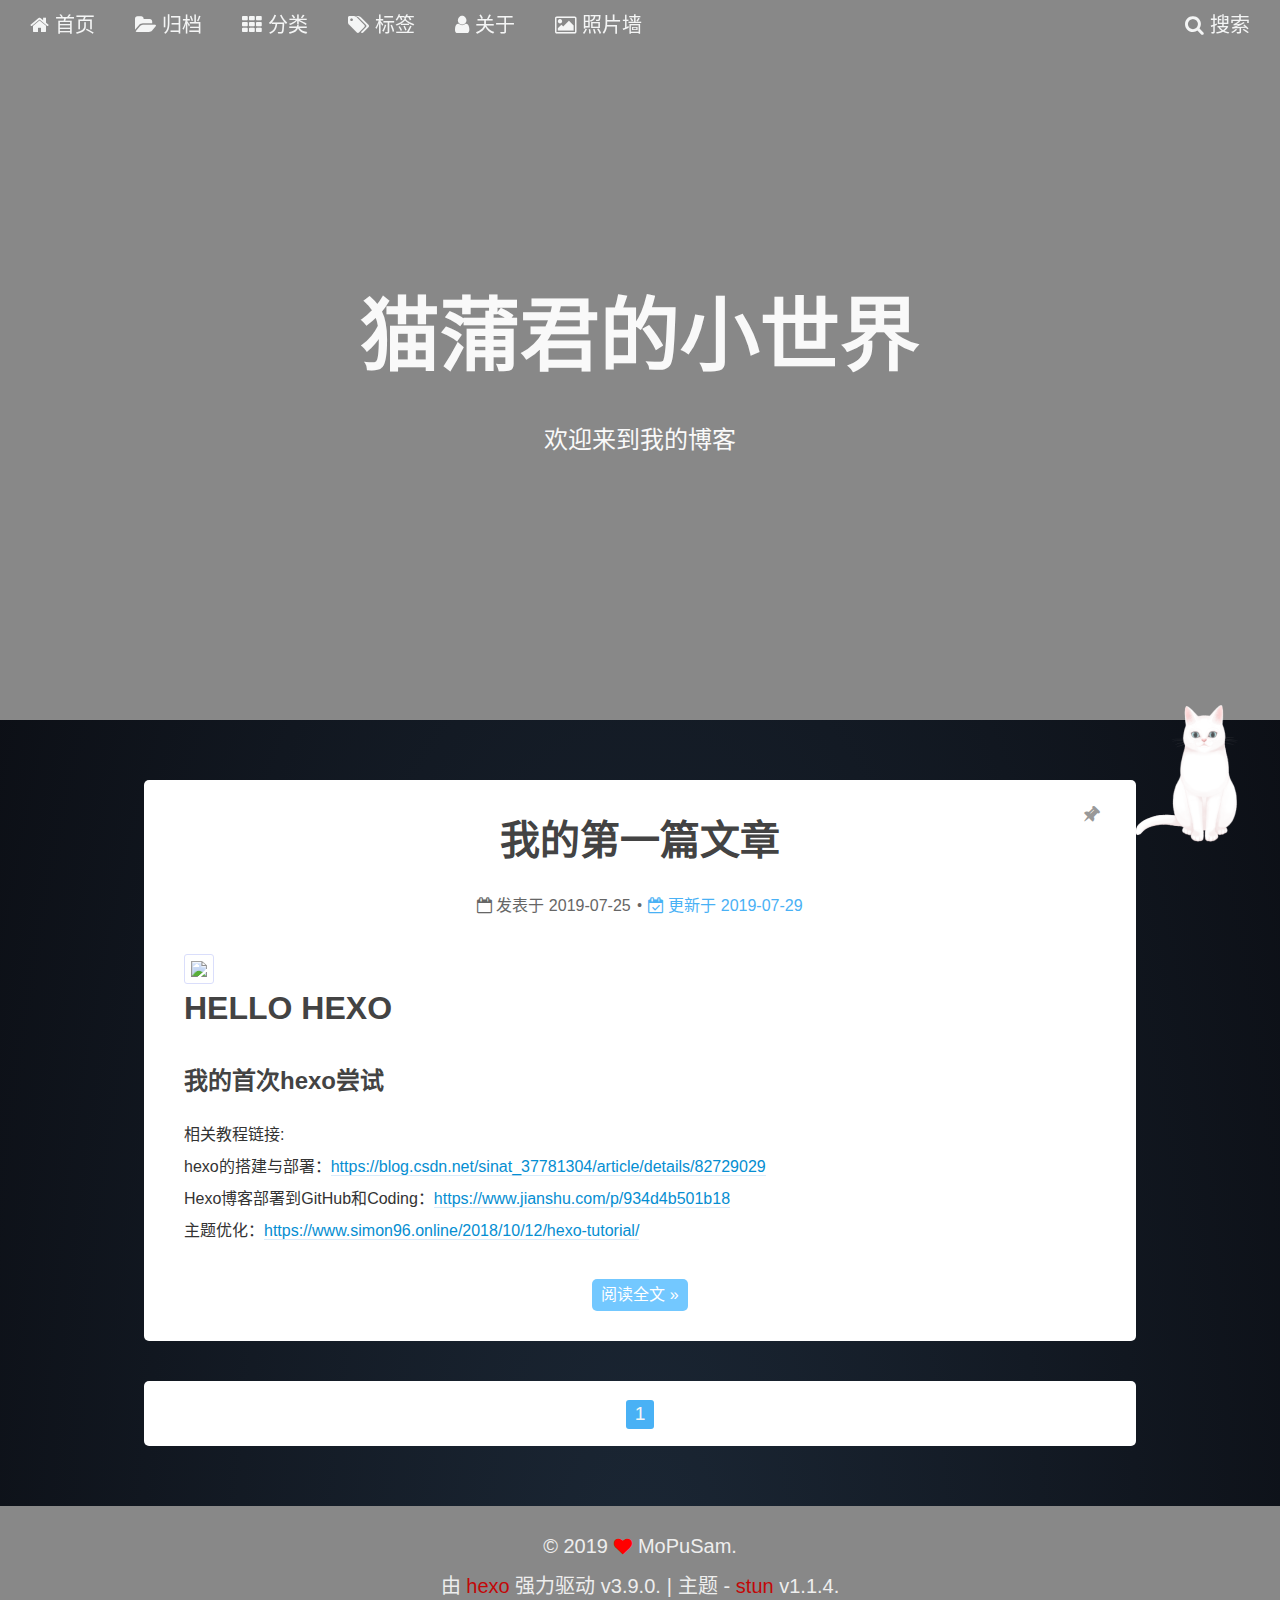
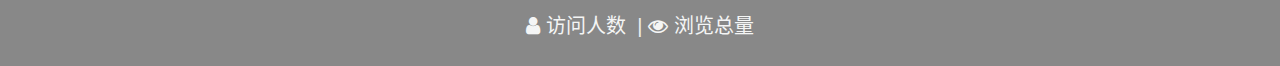
==== commit 79442b82: "Site updated: 2019-09-16 10:54:20" ====
--- a/index.html
+++ b/index.html
@@ -28,7 +28,7 @@
   reward: false
 };
 
-window.CONFIG = CONFIG;</script></head><body><div id="container"><header id="header" style="background-image: url(http://i1.fuimg.com/671103/6979d2d379bc9bf2.jpg)"><nav class="header-nav"><div class="header-nav-inner"><div class="fa fa-bars header-nav-menu-icon"></div><div class="header-nav-search"><i class="fa fa-search"></i><span>搜索</span></div><div class="header-nav-menu"><span><a href="/"><i class="fa fa-home"></i>首页</a></span><span><a href="/archives/"><i class="fa fa-folder-open"></i>归档</a></span><span><a href="/categories/"><i class="fa fa-th"></i>分类</a></span><span><a href="/tags/"><i class="fa fa-tags"></i>标签</a></span><span><a href="/about/"><i class="fa fa-user"></i>关于</a></span><span><a href="/images/"><i class="fa fa-image"></i>照片墙</a></span></div></div></nav><div class="header-info"><div class="header-info-inner"><div class="site-info-title">猫蒲君的小世界</div><div class="site-info-subtitle">欢迎来到我的博客</div></div></div></header><main id="main"><div class="main-inner"><aside id="sidebar"><div class="sidebar-inner"><section class="hide sidebar-toc"></section><section class="sidebar-overview"><div class="sidebar-author"><img class="sidebar-author-avatar" src="https://wxt.sinaimg.cn/thumb300/bd7e4ac8ly1g7163wxotzj20f00eytak.jpg?tags=%5B%5D" alt="avatar"><p class="sidebar-author-motto">皮卡!皮卡!!</p></div><div class="sidebar-state"><div class="sidebar-state-item sidebar-state-posts"><a href="/archives/"><div class="sidebar-state-item-count">1</div><div class="sidebar-state-item-name">文章</div></a></div><div class="sidebar-state-item sidebar-state-categories"><a href="/categories/"><div class="sidebar-state-item-count">0</div><div class="sidebar-state-item-name">分类</div></a></div><div class="sidebar-state-item sidebar-state-tags"><a href="/tags/"><div class="sidebar-state-item-count">0</div><div class="sidebar-state-item-name">标签</div></a></div></div><div class="sidebar-cc"><a href="https://creativecommons.org/licenses/by-nc-sa/4.0/deed.en" target="_blank" rel="noopener" data-popover="Creative Commons" data-popover-pos="up"><img src="/images/cc-by-nc-sa.svg" alt="creative commons"></a></div></section></div></aside><div class="content home-content code-highlight"><section id="recent-posts"><article class="post-item"><div class="post-header"><a class="post-title-wrapper" href="/2019/07/25/hello-world/index.html"><h1 class="post-title">我的第一篇文章</h1></a><div class="post-header-meta"><span class="post-header-meta-create"><i class="fa fa-calendar-o"></i><span>发表于 </span><span>2019-07-25</span></span><span class="post-header-meta-update"><i class="fa fa-calendar-check-o"></i><span>更新于 </span><span>2019-07-29</span></span></div></div><img src="http://i2.tiimg.com/671103/b3d076d0c0f6c145.jpg"><div class="sticky-top" data-popover="置顶文章" data-popover-pos="up"><i class="fa fa-thumb-tack"></i></div><div class="post-excerpt"><h1 id="HELLO-HEXO"><a href="#HELLO-HEXO" class="headerlink" title="HELLO HEXO"></a>HELLO HEXO</h1><h2 id="我的首次hexo尝试"><a href="#我的首次hexo尝试" class="headerlink" title="我的首次hexo尝试"></a>我的首次hexo尝试</h2><p>相关教程链接:<br>hexo的搭建与部署：<a href="https://blog.csdn.net/sinat_37781304/article/details/82729029" target="_blank" rel="noopener">https://blog.csdn.net/sinat_37781304/article/details/82729029</a><br>Hexo博客部署到GitHub和Coding：<a href="https://www.jianshu.com/p/934d4b501b18" target="_blank" rel="noopener">https://www.jianshu.com/p/934d4b501b18</a><br>主题优化：<a href="https://www.simon96.online/2018/10/12/hexo-tutorial/" target="_blank" rel="noopener">https://www.simon96.online/2018/10/12/hexo-tutorial/</a></p></div><div class="post-btn"><a href="/2019/07/25/hello-world/">阅读全文 »</a></div></article></section><nav id="paginator"><div class="paginator-inner"><span class="page-number current">1</span></div></nav></div></div></main><footer id="footer"><div class="footer-inner"><div><span>&copy; 2019</span><span class="fa fa-heart heart-beat footer-separator" style="color: #ff0000"></span><span>MoPuSam.</span></div><div><span class="footer-powered">由 <a href="http://hexo.io/" title="hexo" target="_blank" rel="noopener">hexo</a> 强力驱动</span><span> v3.9.0.</span><span class="footer-separator">|</span><span>主题 - <a href="https://github.com/liuyib/hexo-theme-stun/" title="stun" target="_blank" rel="noopener">stun</a></span><span> v1.1.4.</span></div><div class="busuanzi"><span class="busuanzi-uv"><i class="fa fa-user"></i><span>访问人数 </span><span id="busuanzi_value_site_uv"></span></span><span class="separator">|</span><span class="busuanzi-pv"><i class="fa fa-eye"></i><span>浏览总量 </span><span id="busuanzi_value_site_pv"></span></span></div></div></footer><div id="back-top"><div class="back-top-inner" data-popover="回到顶部" data-popover-pos="up"><i class="fa fa-rocket"></i></div></div></div><div class="algolia-mask"></div><div class="algolia-popup"><div class="algolia-input-wrapper"></div><span class="algolia-close"><i class="fa fa-times"></i></span><div class="algolia-results"><div id="algolia-hits"></div></div><div id="algolia-pagination"></div><div id="algolia-stats"></div></div><script>if (Object.prototype.toString.call(window.Promise) !== '[object Function]') {
+window.CONFIG = CONFIG;</script></head><body><div id="container"><header id="header" style="background-image: url(http://i1.fuimg.com/671103/6979d2d379bc9bf2.jpg)"><nav class="header-nav"><div class="header-nav-inner"><div class="fa fa-bars header-nav-menu-icon"></div><div class="header-nav-search"><i class="fa fa-search"></i><span>搜索</span></div><div class="header-nav-menu"><span><a href="/"><i class="fa fa-home"></i>首页</a></span><span><a href="/archives/"><i class="fa fa-folder-open"></i>归档</a></span><span><a href="/categories/"><i class="fa fa-th"></i>分类</a></span><span><a href="/tags/"><i class="fa fa-tags"></i>标签</a></span><span><a href="/about/"><i class="fa fa-user"></i>关于</a></span><span><a href="/images/"><i class="fa fa-image"></i>照片墙</a></span></div></div></nav><div class="header-info"><div class="header-info-inner"><div class="site-info-title">猫蒲君的小世界</div><div class="site-info-subtitle">欢迎来到我的博客</div></div></div></header><main id="main"><div class="main-inner"><aside id="sidebar"><div class="sidebar-inner"><section class="hide sidebar-toc"></section><section class="sidebar-overview"><div class="sidebar-author"><img class="sidebar-author-avatar" src="http://i2.tiimg.com/671103/c60343b55e64e1e7.png" alt="avatar"><p class="sidebar-author-motto">皮卡!皮卡!!</p></div><div class="sidebar-state"><div class="sidebar-state-item sidebar-state-posts"><a href="/archives/"><div class="sidebar-state-item-count">1</div><div class="sidebar-state-item-name">文章</div></a></div><div class="sidebar-state-item sidebar-state-categories"><a href="/categories/"><div class="sidebar-state-item-count">0</div><div class="sidebar-state-item-name">分类</div></a></div><div class="sidebar-state-item sidebar-state-tags"><a href="/tags/"><div class="sidebar-state-item-count">0</div><div class="sidebar-state-item-name">标签</div></a></div></div><div class="sidebar-cc"><a href="https://creativecommons.org/licenses/by-nc-sa/4.0/deed.en" target="_blank" rel="noopener" data-popover="Creative Commons" data-popover-pos="up"><img src="/images/cc-by-nc-sa.svg" alt="creative commons"></a></div></section></div></aside><div class="content home-content code-highlight"><section id="recent-posts"><article class="post-item"><div class="post-header"><a class="post-title-wrapper" href="/2019/07/25/hello-world/index.html"><h1 class="post-title">我的第一篇文章</h1></a><div class="post-header-meta"><span class="post-header-meta-create"><i class="fa fa-calendar-o"></i><span>发表于 </span><span>2019-07-25</span></span><span class="post-header-meta-update"><i class="fa fa-calendar-check-o"></i><span>更新于 </span><span>2019-07-29</span></span></div></div><img src="http://i2.tiimg.com/671103/b3d076d0c0f6c145.jpg"><div class="sticky-top" data-popover="置顶文章" data-popover-pos="up"><i class="fa fa-thumb-tack"></i></div><div class="post-excerpt"><h1 id="HELLO-HEXO"><a href="#HELLO-HEXO" class="headerlink" title="HELLO HEXO"></a>HELLO HEXO</h1><h2 id="我的首次hexo尝试"><a href="#我的首次hexo尝试" class="headerlink" title="我的首次hexo尝试"></a>我的首次hexo尝试</h2><p>相关教程链接:<br>hexo的搭建与部署：<a href="https://blog.csdn.net/sinat_37781304/article/details/82729029" target="_blank" rel="noopener">https://blog.csdn.net/sinat_37781304/article/details/82729029</a><br>Hexo博客部署到GitHub和Coding：<a href="https://www.jianshu.com/p/934d4b501b18" target="_blank" rel="noopener">https://www.jianshu.com/p/934d4b501b18</a><br>主题优化：<a href="https://www.simon96.online/2018/10/12/hexo-tutorial/" target="_blank" rel="noopener">https://www.simon96.online/2018/10/12/hexo-tutorial/</a></p></div><div class="post-btn"><a href="/2019/07/25/hello-world/">阅读全文 »</a></div></article></section><nav id="paginator"><div class="paginator-inner"><span class="page-number current">1</span></div></nav></div></div></main><footer id="footer"><div class="footer-inner"><div><span>&copy; 2019</span><span class="fa fa-heart heart-beat footer-separator" style="color: #ff0000"></span><span>MoPuSam.</span></div><div><span class="footer-powered">由 <a href="http://hexo.io/" title="hexo" target="_blank" rel="noopener">hexo</a> 强力驱动</span><span> v3.9.0.</span><span class="footer-separator">|</span><span>主题 - <a href="https://github.com/liuyib/hexo-theme-stun/" title="stun" target="_blank" rel="noopener">stun</a></span><span> v1.1.4.</span></div><div class="busuanzi"><span class="busuanzi-uv"><i class="fa fa-user"></i><span>访问人数 </span><span id="busuanzi_value_site_uv"></span></span><span class="separator">|</span><span class="busuanzi-pv"><i class="fa fa-eye"></i><span>浏览总量 </span><span id="busuanzi_value_site_pv"></span></span></div></div></footer><div id="back-top"><div class="back-top-inner" data-popover="回到顶部" data-popover-pos="up"><i class="fa fa-rocket"></i></div></div></div><div class="algolia-mask"></div><div class="algolia-popup"><div class="algolia-input-wrapper"></div><span class="algolia-close"><i class="fa fa-times"></i></span><div class="algolia-results"><div id="algolia-hits"></div></div><div id="algolia-pagination"></div><div id="algolia-stats"></div></div><script>if (Object.prototype.toString.call(window.Promise) !== '[object Function]') {
   window.Promise = null;
 }
 </script><script src="https://cdn.jsdelivr.net/npm/jquery@v3.4.1/dist/jquery.min.js"></script><script src="https://cdn.jsdelivr.net/npm/velocity-animate@1.5.2/velocity.min.js"></script><script src="https://cdn.jsdelivr.net/npm/velocity-ui-pack@1.2.2/velocity.ui.min.js"></script><script src="https://cdn.jsdelivr.net/npm/masonry-layout@4.2.2/dist/masonry.pkgd.min.js"></script><script src="https://cdn.jsdelivr.net/npm/ribbon.js@latest/dist/ribbon.min.js" size="300" alpha="0.6" zindex="-1"></script><script src="https://cdn.jsdelivr.net/npm/canvas-nest.js@latest/dist/canvas-nest.js" color="255,255,255" pointcolor="255,255,255" opacity="0.6" count="99" zindex="-1"></script><script src="/js/utils.js?v=1.1.4"></script><script src="/js/stun-boot.js?v=1.1.4"></script><script src="/js/copy.js?v=1.1.4"></script><script src="/js/scroll.js?v=1.1.4"></script><script src="/js/header.js?v=1.1.4"></script><script src="/js/sidebar.js?v=1.1.4"></script><script src="/js/algolia-search.js?v=1.1.4"></script><script src="/live2dw/lib/L2Dwidget.min.js?094cbace49a39548bed64abff5988b05"></script><script>L2Dwidget.init({"pluginRootPath":"live2dw/","pluginJsPath":"lib/","pluginModelPath":"assets/","tagMode":false,"log":false,"model":{"jsonPath":"/live2dw/assets/tororo.model.json"},"display":{"position":"right","width":150,"height":300},"mobile":{"show":true}});</script></body></html>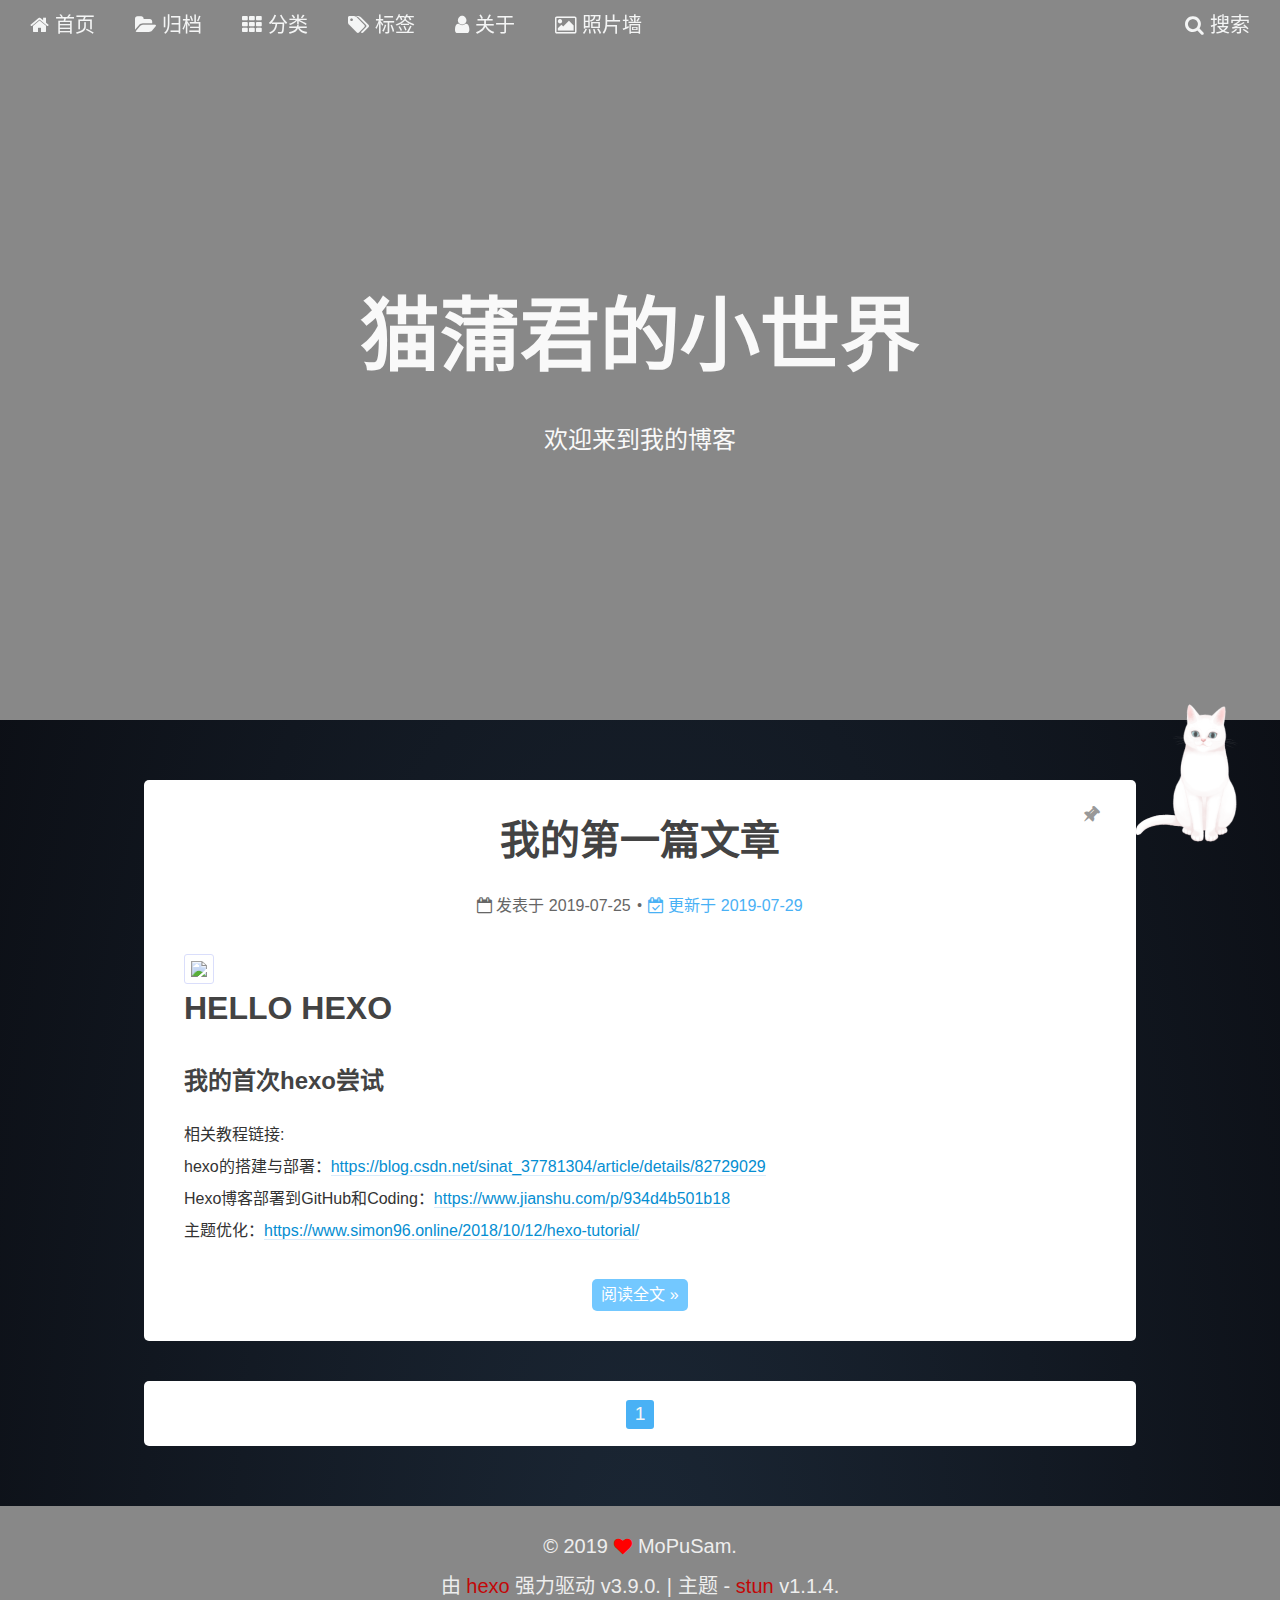
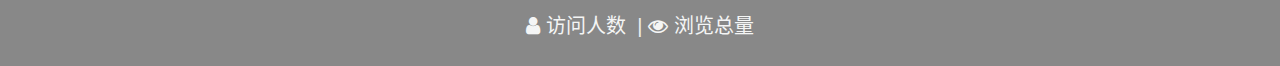
==== commit ff47d843: "Site updated: 2019-09-16 10:57:26" ====
--- a/index.html
+++ b/index.html
@@ -28,7 +28,7 @@
   reward: false
 };
 
-window.CONFIG = CONFIG;</script></head><body><div id="container"><header id="header" style="background-image: url(http://i1.fuimg.com/671103/6979d2d379bc9bf2.jpg)"><nav class="header-nav"><div class="header-nav-inner"><div class="fa fa-bars header-nav-menu-icon"></div><div class="header-nav-search"><i class="fa fa-search"></i><span>搜索</span></div><div class="header-nav-menu"><span><a href="/"><i class="fa fa-home"></i>首页</a></span><span><a href="/archives/"><i class="fa fa-folder-open"></i>归档</a></span><span><a href="/categories/"><i class="fa fa-th"></i>分类</a></span><span><a href="/tags/"><i class="fa fa-tags"></i>标签</a></span><span><a href="/about/"><i class="fa fa-user"></i>关于</a></span><span><a href="/images/"><i class="fa fa-image"></i>照片墙</a></span></div></div></nav><div class="header-info"><div class="header-info-inner"><div class="site-info-title">猫蒲君的小世界</div><div class="site-info-subtitle">欢迎来到我的博客</div></div></div></header><main id="main"><div class="main-inner"><aside id="sidebar"><div class="sidebar-inner"><section class="hide sidebar-toc"></section><section class="sidebar-overview"><div class="sidebar-author"><img class="sidebar-author-avatar" src="http://i2.tiimg.com/671103/c60343b55e64e1e7.png" alt="avatar"><p class="sidebar-author-motto">皮卡!皮卡!!</p></div><div class="sidebar-state"><div class="sidebar-state-item sidebar-state-posts"><a href="/archives/"><div class="sidebar-state-item-count">1</div><div class="sidebar-state-item-name">文章</div></a></div><div class="sidebar-state-item sidebar-state-categories"><a href="/categories/"><div class="sidebar-state-item-count">0</div><div class="sidebar-state-item-name">分类</div></a></div><div class="sidebar-state-item sidebar-state-tags"><a href="/tags/"><div class="sidebar-state-item-count">0</div><div class="sidebar-state-item-name">标签</div></a></div></div><div class="sidebar-cc"><a href="https://creativecommons.org/licenses/by-nc-sa/4.0/deed.en" target="_blank" rel="noopener" data-popover="Creative Commons" data-popover-pos="up"><img src="/images/cc-by-nc-sa.svg" alt="creative commons"></a></div></section></div></aside><div class="content home-content code-highlight"><section id="recent-posts"><article class="post-item"><div class="post-header"><a class="post-title-wrapper" href="/2019/07/25/hello-world/index.html"><h1 class="post-title">我的第一篇文章</h1></a><div class="post-header-meta"><span class="post-header-meta-create"><i class="fa fa-calendar-o"></i><span>发表于 </span><span>2019-07-25</span></span><span class="post-header-meta-update"><i class="fa fa-calendar-check-o"></i><span>更新于 </span><span>2019-07-29</span></span></div></div><img src="http://i2.tiimg.com/671103/b3d076d0c0f6c145.jpg"><div class="sticky-top" data-popover="置顶文章" data-popover-pos="up"><i class="fa fa-thumb-tack"></i></div><div class="post-excerpt"><h1 id="HELLO-HEXO"><a href="#HELLO-HEXO" class="headerlink" title="HELLO HEXO"></a>HELLO HEXO</h1><h2 id="我的首次hexo尝试"><a href="#我的首次hexo尝试" class="headerlink" title="我的首次hexo尝试"></a>我的首次hexo尝试</h2><p>相关教程链接:<br>hexo的搭建与部署：<a href="https://blog.csdn.net/sinat_37781304/article/details/82729029" target="_blank" rel="noopener">https://blog.csdn.net/sinat_37781304/article/details/82729029</a><br>Hexo博客部署到GitHub和Coding：<a href="https://www.jianshu.com/p/934d4b501b18" target="_blank" rel="noopener">https://www.jianshu.com/p/934d4b501b18</a><br>主题优化：<a href="https://www.simon96.online/2018/10/12/hexo-tutorial/" target="_blank" rel="noopener">https://www.simon96.online/2018/10/12/hexo-tutorial/</a></p></div><div class="post-btn"><a href="/2019/07/25/hello-world/">阅读全文 »</a></div></article></section><nav id="paginator"><div class="paginator-inner"><span class="page-number current">1</span></div></nav></div></div></main><footer id="footer"><div class="footer-inner"><div><span>&copy; 2019</span><span class="fa fa-heart heart-beat footer-separator" style="color: #ff0000"></span><span>MoPuSam.</span></div><div><span class="footer-powered">由 <a href="http://hexo.io/" title="hexo" target="_blank" rel="noopener">hexo</a> 强力驱动</span><span> v3.9.0.</span><span class="footer-separator">|</span><span>主题 - <a href="https://github.com/liuyib/hexo-theme-stun/" title="stun" target="_blank" rel="noopener">stun</a></span><span> v1.1.4.</span></div><div class="busuanzi"><span class="busuanzi-uv"><i class="fa fa-user"></i><span>访问人数 </span><span id="busuanzi_value_site_uv"></span></span><span class="separator">|</span><span class="busuanzi-pv"><i class="fa fa-eye"></i><span>浏览总量 </span><span id="busuanzi_value_site_pv"></span></span></div></div></footer><div id="back-top"><div class="back-top-inner" data-popover="回到顶部" data-popover-pos="up"><i class="fa fa-rocket"></i></div></div></div><div class="algolia-mask"></div><div class="algolia-popup"><div class="algolia-input-wrapper"></div><span class="algolia-close"><i class="fa fa-times"></i></span><div class="algolia-results"><div id="algolia-hits"></div></div><div id="algolia-pagination"></div><div id="algolia-stats"></div></div><script>if (Object.prototype.toString.call(window.Promise) !== '[object Function]') {
+window.CONFIG = CONFIG;</script></head><body><div id="container"><header id="header" style="background-image: url(http://i1.fuimg.com/671103/6979d2d379bc9bf2.jpg)"><nav class="header-nav"><div class="header-nav-inner"><div class="fa fa-bars header-nav-menu-icon"></div><div class="header-nav-search"><i class="fa fa-search"></i><span>搜索</span></div><div class="header-nav-menu"><span><a href="/"><i class="fa fa-home"></i>首页</a></span><span><a href="/archives/"><i class="fa fa-folder-open"></i>归档</a></span><span><a href="/categories/"><i class="fa fa-th"></i>分类</a></span><span><a href="/tags/"><i class="fa fa-tags"></i>标签</a></span><span><a href="/about/"><i class="fa fa-user"></i>关于</a></span><span><a href="/images/"><i class="fa fa-image"></i>照片墙</a></span></div></div></nav><div class="header-info"><div class="header-info-inner"><div class="site-info-title">猫蒲君的小世界</div><div class="site-info-subtitle">欢迎来到我的博客</div></div></div></header><main id="main"><div class="main-inner"><aside id="sidebar"><div class="sidebar-inner"><section class="hide sidebar-toc"></section><section class="sidebar-overview"><div class="sidebar-author"><img class="sidebar-author-avatar" src="https://wxt.sinaimg.cn/thumb300/bd7e4ac8ly1g7163wxotzj20f00eytak.jpg?tags=%5B%5D" alt="avatar"><p class="sidebar-author-motto">皮卡!皮卡!!</p></div><div class="sidebar-state"><div class="sidebar-state-item sidebar-state-posts"><a href="/archives/"><div class="sidebar-state-item-count">1</div><div class="sidebar-state-item-name">文章</div></a></div><div class="sidebar-state-item sidebar-state-categories"><a href="/categories/"><div class="sidebar-state-item-count">0</div><div class="sidebar-state-item-name">分类</div></a></div><div class="sidebar-state-item sidebar-state-tags"><a href="/tags/"><div class="sidebar-state-item-count">0</div><div class="sidebar-state-item-name">标签</div></a></div></div><div class="sidebar-cc"><a href="https://creativecommons.org/licenses/by-nc-sa/4.0/deed.en" target="_blank" rel="noopener" data-popover="Creative Commons" data-popover-pos="up"><img src="/images/cc-by-nc-sa.svg" alt="creative commons"></a></div></section></div></aside><div class="content home-content code-highlight"><section id="recent-posts"><article class="post-item"><div class="post-header"><a class="post-title-wrapper" href="/2019/07/25/hello-world/index.html"><h1 class="post-title">我的第一篇文章</h1></a><div class="post-header-meta"><span class="post-header-meta-create"><i class="fa fa-calendar-o"></i><span>发表于 </span><span>2019-07-25</span></span><span class="post-header-meta-update"><i class="fa fa-calendar-check-o"></i><span>更新于 </span><span>2019-07-29</span></span></div></div><img src="http://i2.tiimg.com/671103/b3d076d0c0f6c145.jpg"><div class="sticky-top" data-popover="置顶文章" data-popover-pos="up"><i class="fa fa-thumb-tack"></i></div><div class="post-excerpt"><h1 id="HELLO-HEXO"><a href="#HELLO-HEXO" class="headerlink" title="HELLO HEXO"></a>HELLO HEXO</h1><h2 id="我的首次hexo尝试"><a href="#我的首次hexo尝试" class="headerlink" title="我的首次hexo尝试"></a>我的首次hexo尝试</h2><p>相关教程链接:<br>hexo的搭建与部署：<a href="https://blog.csdn.net/sinat_37781304/article/details/82729029" target="_blank" rel="noopener">https://blog.csdn.net/sinat_37781304/article/details/82729029</a><br>Hexo博客部署到GitHub和Coding：<a href="https://www.jianshu.com/p/934d4b501b18" target="_blank" rel="noopener">https://www.jianshu.com/p/934d4b501b18</a><br>主题优化：<a href="https://www.simon96.online/2018/10/12/hexo-tutorial/" target="_blank" rel="noopener">https://www.simon96.online/2018/10/12/hexo-tutorial/</a></p></div><div class="post-btn"><a href="/2019/07/25/hello-world/">阅读全文 »</a></div></article></section><nav id="paginator"><div class="paginator-inner"><span class="page-number current">1</span></div></nav></div></div></main><footer id="footer"><div class="footer-inner"><div><span>&copy; 2019</span><span class="fa fa-heart heart-beat footer-separator" style="color: #ff0000"></span><span>MoPuSam.</span></div><div><span class="footer-powered">由 <a href="http://hexo.io/" title="hexo" target="_blank" rel="noopener">hexo</a> 强力驱动</span><span> v3.9.0.</span><span class="footer-separator">|</span><span>主题 - <a href="https://github.com/liuyib/hexo-theme-stun/" title="stun" target="_blank" rel="noopener">stun</a></span><span> v1.1.4.</span></div><div class="busuanzi"><span class="busuanzi-uv"><i class="fa fa-user"></i><span>访问人数 </span><span id="busuanzi_value_site_uv"></span></span><span class="separator">|</span><span class="busuanzi-pv"><i class="fa fa-eye"></i><span>浏览总量 </span><span id="busuanzi_value_site_pv"></span></span></div></div></footer><div id="back-top"><div class="back-top-inner" data-popover="回到顶部" data-popover-pos="up"><i class="fa fa-rocket"></i></div></div></div><div class="algolia-mask"></div><div class="algolia-popup"><div class="algolia-input-wrapper"></div><span class="algolia-close"><i class="fa fa-times"></i></span><div class="algolia-results"><div id="algolia-hits"></div></div><div id="algolia-pagination"></div><div id="algolia-stats"></div></div><script>if (Object.prototype.toString.call(window.Promise) !== '[object Function]') {
   window.Promise = null;
 }
 </script><script src="https://cdn.jsdelivr.net/npm/jquery@v3.4.1/dist/jquery.min.js"></script><script src="https://cdn.jsdelivr.net/npm/velocity-animate@1.5.2/velocity.min.js"></script><script src="https://cdn.jsdelivr.net/npm/velocity-ui-pack@1.2.2/velocity.ui.min.js"></script><script src="https://cdn.jsdelivr.net/npm/masonry-layout@4.2.2/dist/masonry.pkgd.min.js"></script><script src="https://cdn.jsdelivr.net/npm/ribbon.js@latest/dist/ribbon.min.js" size="300" alpha="0.6" zindex="-1"></script><script src="https://cdn.jsdelivr.net/npm/canvas-nest.js@latest/dist/canvas-nest.js" color="255,255,255" pointcolor="255,255,255" opacity="0.6" count="99" zindex="-1"></script><script src="/js/utils.js?v=1.1.4"></script><script src="/js/stun-boot.js?v=1.1.4"></script><script src="/js/copy.js?v=1.1.4"></script><script src="/js/scroll.js?v=1.1.4"></script><script src="/js/header.js?v=1.1.4"></script><script src="/js/sidebar.js?v=1.1.4"></script><script src="/js/algolia-search.js?v=1.1.4"></script><script src="/live2dw/lib/L2Dwidget.min.js?094cbace49a39548bed64abff5988b05"></script><script>L2Dwidget.init({"pluginRootPath":"live2dw/","pluginJsPath":"lib/","pluginModelPath":"assets/","tagMode":false,"log":false,"model":{"jsonPath":"/live2dw/assets/tororo.model.json"},"display":{"position":"right","width":150,"height":300},"mobile":{"show":true}});</script></body></html>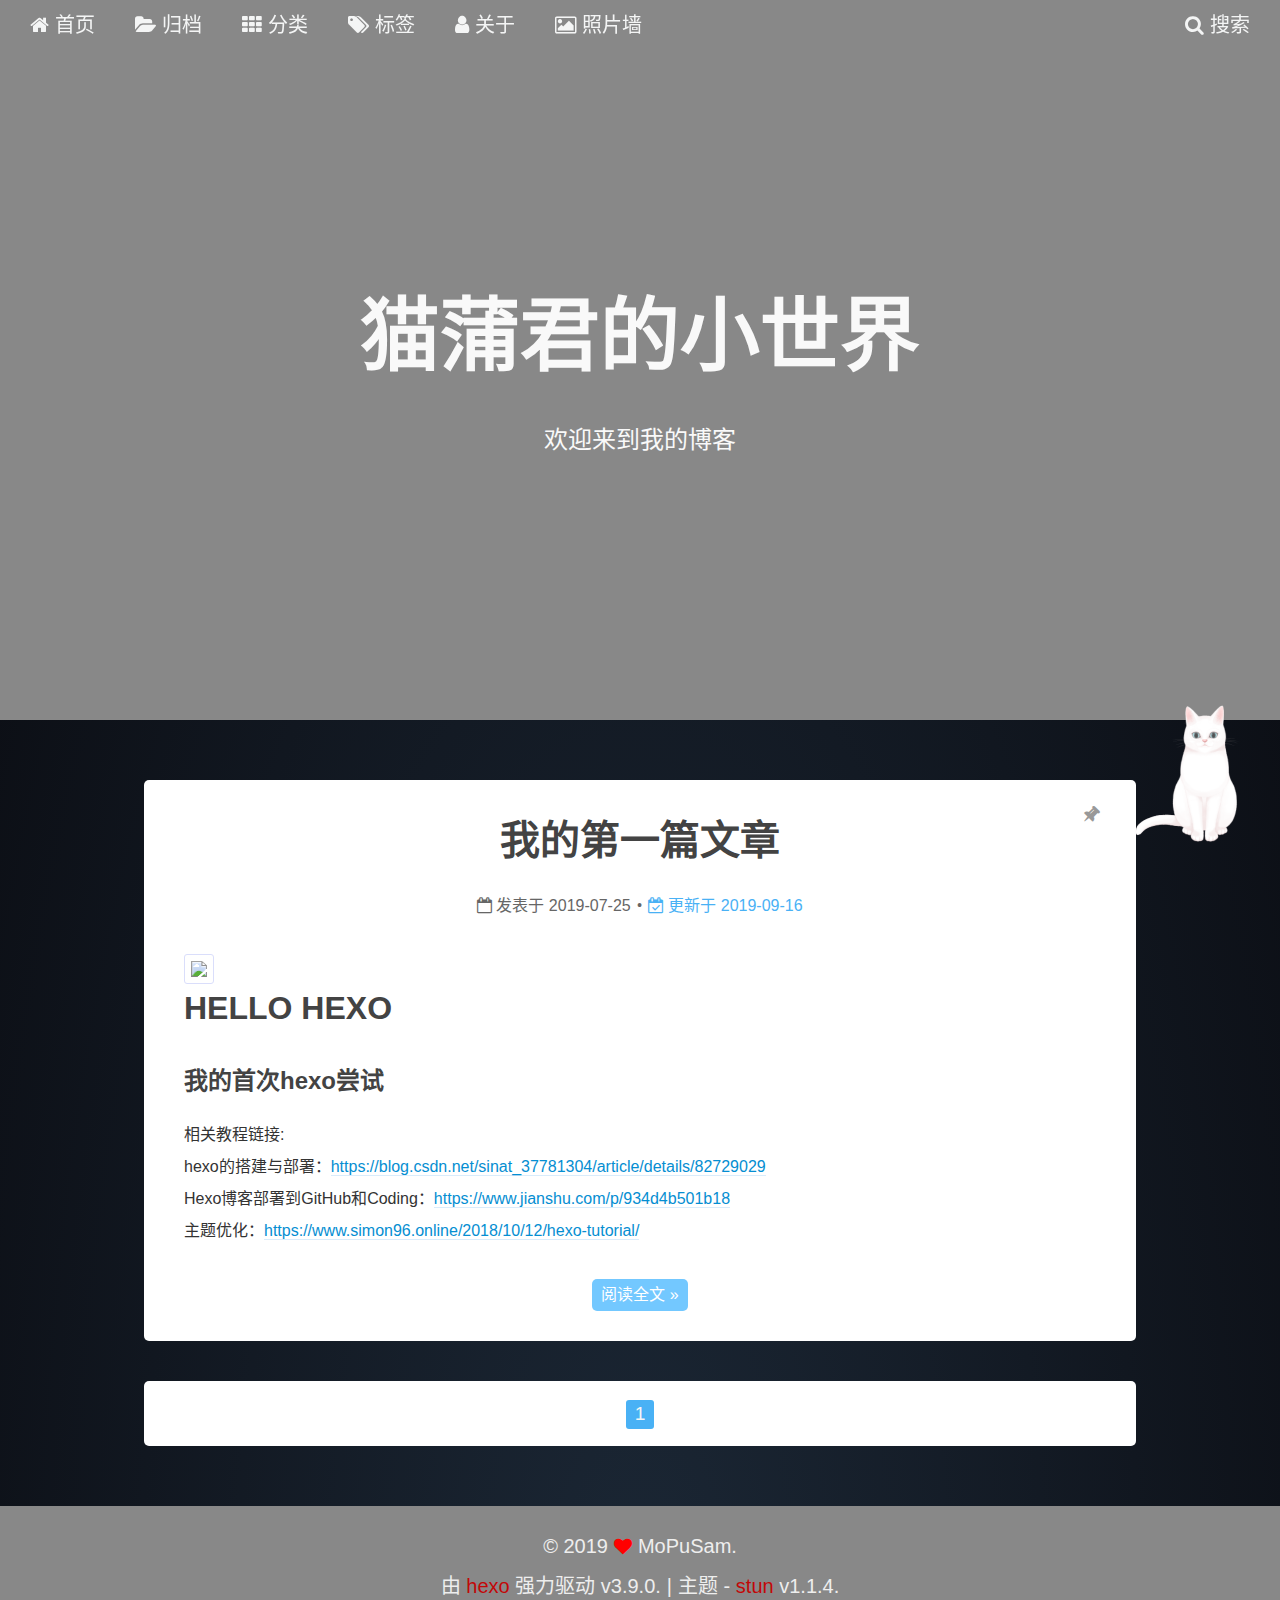
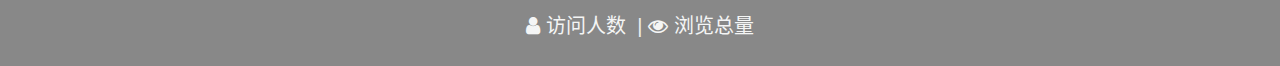
==== commit 645a04bd: "Site updated: 2019-09-16 11:04:39" ====
--- a/index.html
+++ b/index.html
@@ -28,7 +28,7 @@
   reward: false
 };
 
-window.CONFIG = CONFIG;</script></head><body><div id="container"><header id="header" style="background-image: url(http://i1.fuimg.com/671103/6979d2d379bc9bf2.jpg)"><nav class="header-nav"><div class="header-nav-inner"><div class="fa fa-bars header-nav-menu-icon"></div><div class="header-nav-search"><i class="fa fa-search"></i><span>搜索</span></div><div class="header-nav-menu"><span><a href="/"><i class="fa fa-home"></i>首页</a></span><span><a href="/archives/"><i class="fa fa-folder-open"></i>归档</a></span><span><a href="/categories/"><i class="fa fa-th"></i>分类</a></span><span><a href="/tags/"><i class="fa fa-tags"></i>标签</a></span><span><a href="/about/"><i class="fa fa-user"></i>关于</a></span><span><a href="/images/"><i class="fa fa-image"></i>照片墙</a></span></div></div></nav><div class="header-info"><div class="header-info-inner"><div class="site-info-title">猫蒲君的小世界</div><div class="site-info-subtitle">欢迎来到我的博客</div></div></div></header><main id="main"><div class="main-inner"><aside id="sidebar"><div class="sidebar-inner"><section class="hide sidebar-toc"></section><section class="sidebar-overview"><div class="sidebar-author"><img class="sidebar-author-avatar" src="https://wxt.sinaimg.cn/thumb300/bd7e4ac8ly1g7163wxotzj20f00eytak.jpg?tags=%5B%5D" alt="avatar"><p class="sidebar-author-motto">皮卡!皮卡!!</p></div><div class="sidebar-state"><div class="sidebar-state-item sidebar-state-posts"><a href="/archives/"><div class="sidebar-state-item-count">1</div><div class="sidebar-state-item-name">文章</div></a></div><div class="sidebar-state-item sidebar-state-categories"><a href="/categories/"><div class="sidebar-state-item-count">0</div><div class="sidebar-state-item-name">分类</div></a></div><div class="sidebar-state-item sidebar-state-tags"><a href="/tags/"><div class="sidebar-state-item-count">0</div><div class="sidebar-state-item-name">标签</div></a></div></div><div class="sidebar-cc"><a href="https://creativecommons.org/licenses/by-nc-sa/4.0/deed.en" target="_blank" rel="noopener" data-popover="Creative Commons" data-popover-pos="up"><img src="/images/cc-by-nc-sa.svg" alt="creative commons"></a></div></section></div></aside><div class="content home-content code-highlight"><section id="recent-posts"><article class="post-item"><div class="post-header"><a class="post-title-wrapper" href="/2019/07/25/hello-world/index.html"><h1 class="post-title">我的第一篇文章</h1></a><div class="post-header-meta"><span class="post-header-meta-create"><i class="fa fa-calendar-o"></i><span>发表于 </span><span>2019-07-25</span></span><span class="post-header-meta-update"><i class="fa fa-calendar-check-o"></i><span>更新于 </span><span>2019-07-29</span></span></div></div><img src="http://i2.tiimg.com/671103/b3d076d0c0f6c145.jpg"><div class="sticky-top" data-popover="置顶文章" data-popover-pos="up"><i class="fa fa-thumb-tack"></i></div><div class="post-excerpt"><h1 id="HELLO-HEXO"><a href="#HELLO-HEXO" class="headerlink" title="HELLO HEXO"></a>HELLO HEXO</h1><h2 id="我的首次hexo尝试"><a href="#我的首次hexo尝试" class="headerlink" title="我的首次hexo尝试"></a>我的首次hexo尝试</h2><p>相关教程链接:<br>hexo的搭建与部署：<a href="https://blog.csdn.net/sinat_37781304/article/details/82729029" target="_blank" rel="noopener">https://blog.csdn.net/sinat_37781304/article/details/82729029</a><br>Hexo博客部署到GitHub和Coding：<a href="https://www.jianshu.com/p/934d4b501b18" target="_blank" rel="noopener">https://www.jianshu.com/p/934d4b501b18</a><br>主题优化：<a href="https://www.simon96.online/2018/10/12/hexo-tutorial/" target="_blank" rel="noopener">https://www.simon96.online/2018/10/12/hexo-tutorial/</a></p></div><div class="post-btn"><a href="/2019/07/25/hello-world/">阅读全文 »</a></div></article></section><nav id="paginator"><div class="paginator-inner"><span class="page-number current">1</span></div></nav></div></div></main><footer id="footer"><div class="footer-inner"><div><span>&copy; 2019</span><span class="fa fa-heart heart-beat footer-separator" style="color: #ff0000"></span><span>MoPuSam.</span></div><div><span class="footer-powered">由 <a href="http://hexo.io/" title="hexo" target="_blank" rel="noopener">hexo</a> 强力驱动</span><span> v3.9.0.</span><span class="footer-separator">|</span><span>主题 - <a href="https://github.com/liuyib/hexo-theme-stun/" title="stun" target="_blank" rel="noopener">stun</a></span><span> v1.1.4.</span></div><div class="busuanzi"><span class="busuanzi-uv"><i class="fa fa-user"></i><span>访问人数 </span><span id="busuanzi_value_site_uv"></span></span><span class="separator">|</span><span class="busuanzi-pv"><i class="fa fa-eye"></i><span>浏览总量 </span><span id="busuanzi_value_site_pv"></span></span></div></div></footer><div id="back-top"><div class="back-top-inner" data-popover="回到顶部" data-popover-pos="up"><i class="fa fa-rocket"></i></div></div></div><div class="algolia-mask"></div><div class="algolia-popup"><div class="algolia-input-wrapper"></div><span class="algolia-close"><i class="fa fa-times"></i></span><div class="algolia-results"><div id="algolia-hits"></div></div><div id="algolia-pagination"></div><div id="algolia-stats"></div></div><script>if (Object.prototype.toString.call(window.Promise) !== '[object Function]') {
+window.CONFIG = CONFIG;</script></head><body><div id="container"><header id="header" style="background-image: url(http://wx2.sinaimg.cn/large/bd7e4ac8ly1g716epaf4ej21f10u0tj4.jpg)"><nav class="header-nav"><div class="header-nav-inner"><div class="fa fa-bars header-nav-menu-icon"></div><div class="header-nav-search"><i class="fa fa-search"></i><span>搜索</span></div><div class="header-nav-menu"><span><a href="/"><i class="fa fa-home"></i>首页</a></span><span><a href="/archives/"><i class="fa fa-folder-open"></i>归档</a></span><span><a href="/categories/"><i class="fa fa-th"></i>分类</a></span><span><a href="/tags/"><i class="fa fa-tags"></i>标签</a></span><span><a href="/about/"><i class="fa fa-user"></i>关于</a></span><span><a href="/images/"><i class="fa fa-image"></i>照片墙</a></span></div></div></nav><div class="header-info"><div class="header-info-inner"><div class="site-info-title">猫蒲君的小世界</div><div class="site-info-subtitle">欢迎来到我的博客</div></div></div></header><main id="main"><div class="main-inner"><aside id="sidebar"><div class="sidebar-inner"><section class="hide sidebar-toc"></section><section class="sidebar-overview"><div class="sidebar-author"><img class="sidebar-author-avatar" src="https://wxt.sinaimg.cn/thumb300/bd7e4ac8ly1g7163wxotzj20f00eytak.jpg?tags=%5B%5D" alt="avatar"><p class="sidebar-author-motto">皮卡!皮卡!!</p></div><div class="sidebar-state"><div class="sidebar-state-item sidebar-state-posts"><a href="/archives/"><div class="sidebar-state-item-count">1</div><div class="sidebar-state-item-name">文章</div></a></div><div class="sidebar-state-item sidebar-state-categories"><a href="/categories/"><div class="sidebar-state-item-count">0</div><div class="sidebar-state-item-name">分类</div></a></div><div class="sidebar-state-item sidebar-state-tags"><a href="/tags/"><div class="sidebar-state-item-count">0</div><div class="sidebar-state-item-name">标签</div></a></div></div><div class="sidebar-cc"><a href="https://creativecommons.org/licenses/by-nc-sa/4.0/deed.en" target="_blank" rel="noopener" data-popover="Creative Commons" data-popover-pos="up"><img src="/images/cc-by-nc-sa.svg" alt="creative commons"></a></div></section></div></aside><div class="content home-content code-highlight"><section id="recent-posts"><article class="post-item"><div class="post-header"><a class="post-title-wrapper" href="/2019/07/25/hello-world/index.html"><h1 class="post-title">我的第一篇文章</h1></a><div class="post-header-meta"><span class="post-header-meta-create"><i class="fa fa-calendar-o"></i><span>发表于 </span><span>2019-07-25</span></span><span class="post-header-meta-update"><i class="fa fa-calendar-check-o"></i><span>更新于 </span><span>2019-09-16</span></span></div></div><img src="http://wx2.sinaimg.cn/large/bd7e4ac8ly1g716ept9n2j21hc0u0qps.jpg"><div class="sticky-top" data-popover="置顶文章" data-popover-pos="up"><i class="fa fa-thumb-tack"></i></div><div class="post-excerpt"><h1 id="HELLO-HEXO"><a href="#HELLO-HEXO" class="headerlink" title="HELLO HEXO"></a>HELLO HEXO</h1><h2 id="我的首次hexo尝试"><a href="#我的首次hexo尝试" class="headerlink" title="我的首次hexo尝试"></a>我的首次hexo尝试</h2><p>相关教程链接:<br>hexo的搭建与部署：<a href="https://blog.csdn.net/sinat_37781304/article/details/82729029" target="_blank" rel="noopener">https://blog.csdn.net/sinat_37781304/article/details/82729029</a><br>Hexo博客部署到GitHub和Coding：<a href="https://www.jianshu.com/p/934d4b501b18" target="_blank" rel="noopener">https://www.jianshu.com/p/934d4b501b18</a><br>主题优化：<a href="https://www.simon96.online/2018/10/12/hexo-tutorial/" target="_blank" rel="noopener">https://www.simon96.online/2018/10/12/hexo-tutorial/</a></p></div><div class="post-btn"><a href="/2019/07/25/hello-world/">阅读全文 »</a></div></article></section><nav id="paginator"><div class="paginator-inner"><span class="page-number current">1</span></div></nav></div></div></main><footer id="footer"><div class="footer-inner"><div><span>&copy; 2019</span><span class="fa fa-heart heart-beat footer-separator" style="color: #ff0000"></span><span>MoPuSam.</span></div><div><span class="footer-powered">由 <a href="http://hexo.io/" title="hexo" target="_blank" rel="noopener">hexo</a> 强力驱动</span><span> v3.9.0.</span><span class="footer-separator">|</span><span>主题 - <a href="https://github.com/liuyib/hexo-theme-stun/" title="stun" target="_blank" rel="noopener">stun</a></span><span> v1.1.4.</span></div><div class="busuanzi"><span class="busuanzi-uv"><i class="fa fa-user"></i><span>访问人数 </span><span id="busuanzi_value_site_uv"></span></span><span class="separator">|</span><span class="busuanzi-pv"><i class="fa fa-eye"></i><span>浏览总量 </span><span id="busuanzi_value_site_pv"></span></span></div></div></footer><div id="back-top"><div class="back-top-inner" data-popover="回到顶部" data-popover-pos="up"><i class="fa fa-rocket"></i></div></div></div><div class="algolia-mask"></div><div class="algolia-popup"><div class="algolia-input-wrapper"></div><span class="algolia-close"><i class="fa fa-times"></i></span><div class="algolia-results"><div id="algolia-hits"></div></div><div id="algolia-pagination"></div><div id="algolia-stats"></div></div><script>if (Object.prototype.toString.call(window.Promise) !== '[object Function]') {
   window.Promise = null;
 }
 </script><script src="https://cdn.jsdelivr.net/npm/jquery@v3.4.1/dist/jquery.min.js"></script><script src="https://cdn.jsdelivr.net/npm/velocity-animate@1.5.2/velocity.min.js"></script><script src="https://cdn.jsdelivr.net/npm/velocity-ui-pack@1.2.2/velocity.ui.min.js"></script><script src="https://cdn.jsdelivr.net/npm/masonry-layout@4.2.2/dist/masonry.pkgd.min.js"></script><script src="https://cdn.jsdelivr.net/npm/ribbon.js@latest/dist/ribbon.min.js" size="300" alpha="0.6" zindex="-1"></script><script src="https://cdn.jsdelivr.net/npm/canvas-nest.js@latest/dist/canvas-nest.js" color="255,255,255" pointcolor="255,255,255" opacity="0.6" count="99" zindex="-1"></script><script src="/js/utils.js?v=1.1.4"></script><script src="/js/stun-boot.js?v=1.1.4"></script><script src="/js/copy.js?v=1.1.4"></script><script src="/js/scroll.js?v=1.1.4"></script><script src="/js/header.js?v=1.1.4"></script><script src="/js/sidebar.js?v=1.1.4"></script><script src="/js/algolia-search.js?v=1.1.4"></script><script src="/live2dw/lib/L2Dwidget.min.js?094cbace49a39548bed64abff5988b05"></script><script>L2Dwidget.init({"pluginRootPath":"live2dw/","pluginJsPath":"lib/","pluginModelPath":"assets/","tagMode":false,"log":false,"model":{"jsonPath":"/live2dw/assets/tororo.model.json"},"display":{"position":"right","width":150,"height":300},"mobile":{"show":true}});</script></body></html>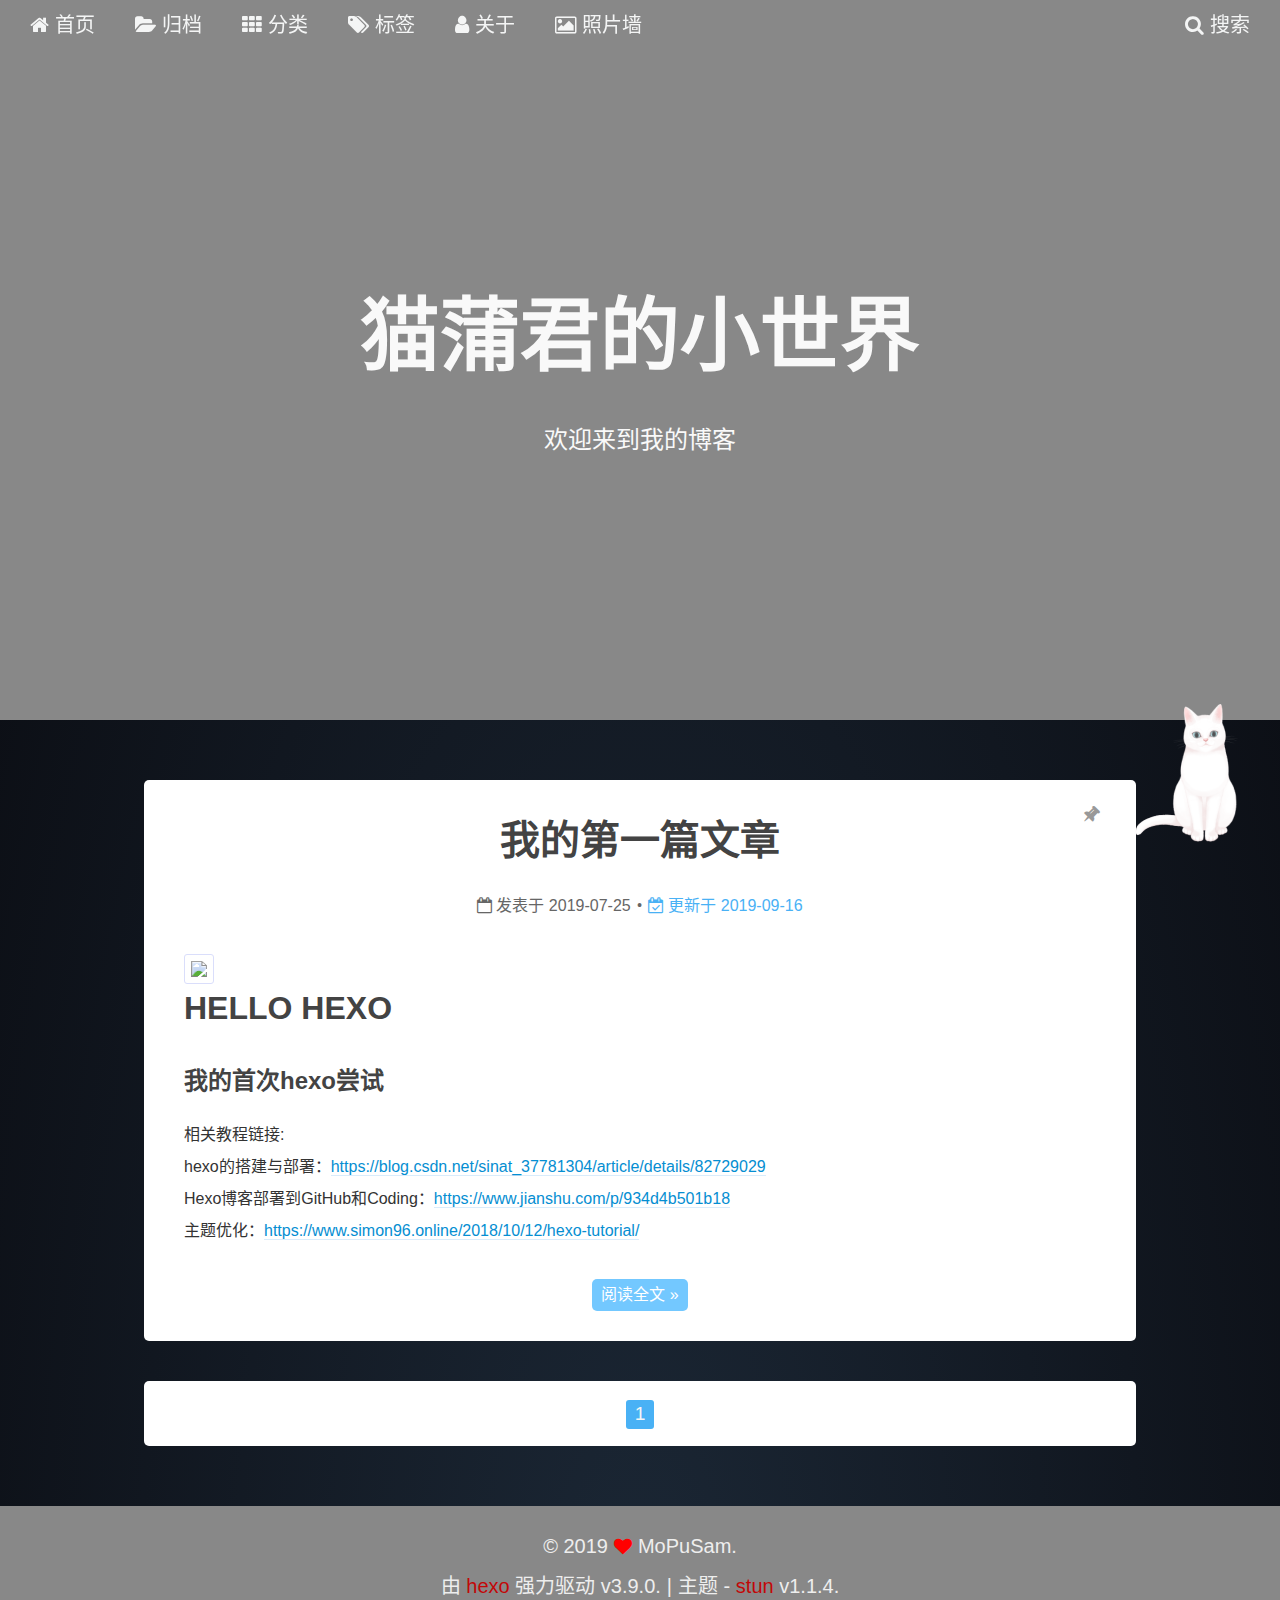
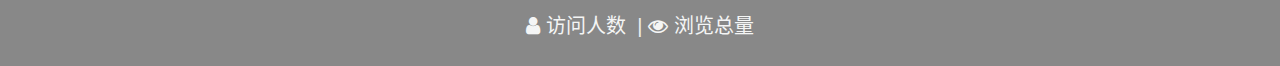
==== commit 95ce9078: "Site updated: 2019-09-17 15:27:10" ====
--- a/index.html
+++ b/index.html
@@ -28,7 +28,7 @@
   reward: false
 };
 
-window.CONFIG = CONFIG;</script></head><body><div id="container"><header id="header" style="background-image: url(http://wx2.sinaimg.cn/large/bd7e4ac8ly1g716epaf4ej21f10u0tj4.jpg)"><nav class="header-nav"><div class="header-nav-inner"><div class="fa fa-bars header-nav-menu-icon"></div><div class="header-nav-search"><i class="fa fa-search"></i><span>搜索</span></div><div class="header-nav-menu"><span><a href="/"><i class="fa fa-home"></i>首页</a></span><span><a href="/archives/"><i class="fa fa-folder-open"></i>归档</a></span><span><a href="/categories/"><i class="fa fa-th"></i>分类</a></span><span><a href="/tags/"><i class="fa fa-tags"></i>标签</a></span><span><a href="/about/"><i class="fa fa-user"></i>关于</a></span><span><a href="/images/"><i class="fa fa-image"></i>照片墙</a></span></div></div></nav><div class="header-info"><div class="header-info-inner"><div class="site-info-title">猫蒲君的小世界</div><div class="site-info-subtitle">欢迎来到我的博客</div></div></div></header><main id="main"><div class="main-inner"><aside id="sidebar"><div class="sidebar-inner"><section class="hide sidebar-toc"></section><section class="sidebar-overview"><div class="sidebar-author"><img class="sidebar-author-avatar" src="https://wxt.sinaimg.cn/thumb300/bd7e4ac8ly1g7163wxotzj20f00eytak.jpg?tags=%5B%5D" alt="avatar"><p class="sidebar-author-motto">皮卡!皮卡!!</p></div><div class="sidebar-state"><div class="sidebar-state-item sidebar-state-posts"><a href="/archives/"><div class="sidebar-state-item-count">1</div><div class="sidebar-state-item-name">文章</div></a></div><div class="sidebar-state-item sidebar-state-categories"><a href="/categories/"><div class="sidebar-state-item-count">0</div><div class="sidebar-state-item-name">分类</div></a></div><div class="sidebar-state-item sidebar-state-tags"><a href="/tags/"><div class="sidebar-state-item-count">0</div><div class="sidebar-state-item-name">标签</div></a></div></div><div class="sidebar-cc"><a href="https://creativecommons.org/licenses/by-nc-sa/4.0/deed.en" target="_blank" rel="noopener" data-popover="Creative Commons" data-popover-pos="up"><img src="/images/cc-by-nc-sa.svg" alt="creative commons"></a></div></section></div></aside><div class="content home-content code-highlight"><section id="recent-posts"><article class="post-item"><div class="post-header"><a class="post-title-wrapper" href="/2019/07/25/hello-world/index.html"><h1 class="post-title">我的第一篇文章</h1></a><div class="post-header-meta"><span class="post-header-meta-create"><i class="fa fa-calendar-o"></i><span>发表于 </span><span>2019-07-25</span></span><span class="post-header-meta-update"><i class="fa fa-calendar-check-o"></i><span>更新于 </span><span>2019-09-16</span></span></div></div><img src="http://wx2.sinaimg.cn/large/bd7e4ac8ly1g716ept9n2j21hc0u0qps.jpg"><div class="sticky-top" data-popover="置顶文章" data-popover-pos="up"><i class="fa fa-thumb-tack"></i></div><div class="post-excerpt"><h1 id="HELLO-HEXO"><a href="#HELLO-HEXO" class="headerlink" title="HELLO HEXO"></a>HELLO HEXO</h1><h2 id="我的首次hexo尝试"><a href="#我的首次hexo尝试" class="headerlink" title="我的首次hexo尝试"></a>我的首次hexo尝试</h2><p>相关教程链接:<br>hexo的搭建与部署：<a href="https://blog.csdn.net/sinat_37781304/article/details/82729029" target="_blank" rel="noopener">https://blog.csdn.net/sinat_37781304/article/details/82729029</a><br>Hexo博客部署到GitHub和Coding：<a href="https://www.jianshu.com/p/934d4b501b18" target="_blank" rel="noopener">https://www.jianshu.com/p/934d4b501b18</a><br>主题优化：<a href="https://www.simon96.online/2018/10/12/hexo-tutorial/" target="_blank" rel="noopener">https://www.simon96.online/2018/10/12/hexo-tutorial/</a></p></div><div class="post-btn"><a href="/2019/07/25/hello-world/">阅读全文 »</a></div></article></section><nav id="paginator"><div class="paginator-inner"><span class="page-number current">1</span></div></nav></div></div></main><footer id="footer"><div class="footer-inner"><div><span>&copy; 2019</span><span class="fa fa-heart heart-beat footer-separator" style="color: #ff0000"></span><span>MoPuSam.</span></div><div><span class="footer-powered">由 <a href="http://hexo.io/" title="hexo" target="_blank" rel="noopener">hexo</a> 强力驱动</span><span> v3.9.0.</span><span class="footer-separator">|</span><span>主题 - <a href="https://github.com/liuyib/hexo-theme-stun/" title="stun" target="_blank" rel="noopener">stun</a></span><span> v1.1.4.</span></div><div class="busuanzi"><span class="busuanzi-uv"><i class="fa fa-user"></i><span>访问人数 </span><span id="busuanzi_value_site_uv"></span></span><span class="separator">|</span><span class="busuanzi-pv"><i class="fa fa-eye"></i><span>浏览总量 </span><span id="busuanzi_value_site_pv"></span></span></div></div></footer><div id="back-top"><div class="back-top-inner" data-popover="回到顶部" data-popover-pos="up"><i class="fa fa-rocket"></i></div></div></div><div class="algolia-mask"></div><div class="algolia-popup"><div class="algolia-input-wrapper"></div><span class="algolia-close"><i class="fa fa-times"></i></span><div class="algolia-results"><div id="algolia-hits"></div></div><div id="algolia-pagination"></div><div id="algolia-stats"></div></div><script>if (Object.prototype.toString.call(window.Promise) !== '[object Function]') {
+window.CONFIG = CONFIG;</script></head><body><div id="container"><header id="header" style="background-image: url(http://wx2.sinaimg.cn/large/bd7e4ac8ly1g716epaf4ej21f10u0tj4.jpg)"><nav class="header-nav"><div class="header-nav-inner"><div class="fa fa-bars header-nav-menu-icon"></div><div class="header-nav-search"><i class="fa fa-search"></i><span>搜索</span></div><div class="header-nav-menu"><span><a href="/"><i class="fa fa-home"></i>首页</a></span><span><a href="/archives/"><i class="fa fa-folder-open"></i>归档</a></span><span><a href="/categories/"><i class="fa fa-th"></i>分类</a></span><span><a href="/tags/"><i class="fa fa-tags"></i>标签</a></span><span><a href="/about/"><i class="fa fa-user"></i>关于</a></span><span><a href="/images/"><i class="fa fa-image"></i>照片墙</a></span></div></div></nav><div class="header-info"><div class="header-info-inner"><div class="site-info-title">猫蒲君的小世界</div><div class="site-info-subtitle">欢迎来到我的博客</div></div></div></header><main id="main"><div class="main-inner"><aside id="sidebar"><div class="sidebar-inner"><section class="hide sidebar-toc"></section><section class="sidebar-overview"><div class="sidebar-author"><img class="sidebar-author-avatar" src="https://wxt.sinaimg.cn/thumb300/bd7e4ac8ly1g7163wxotzj20f00eytak.jpg" alt="avatar"><p class="sidebar-author-motto">皮卡!皮卡!!</p></div><div class="sidebar-state"><div class="sidebar-state-item sidebar-state-posts"><a href="/archives/"><div class="sidebar-state-item-count">1</div><div class="sidebar-state-item-name">文章</div></a></div><div class="sidebar-state-item sidebar-state-categories"><a href="/categories/"><div class="sidebar-state-item-count">0</div><div class="sidebar-state-item-name">分类</div></a></div><div class="sidebar-state-item sidebar-state-tags"><a href="/tags/"><div class="sidebar-state-item-count">0</div><div class="sidebar-state-item-name">标签</div></a></div></div><div class="sidebar-cc"><a href="https://creativecommons.org/licenses/by-nc-sa/4.0/deed.en" target="_blank" rel="noopener" data-popover="Creative Commons" data-popover-pos="up"><img src="/images/cc-by-nc-sa.svg" alt="creative commons"></a></div></section></div></aside><div class="content home-content code-highlight"><section id="recent-posts"><article class="post-item"><div class="post-header"><a class="post-title-wrapper" href="/2019/07/25/hello-world/index.html"><h1 class="post-title">我的第一篇文章</h1></a><div class="post-header-meta"><span class="post-header-meta-create"><i class="fa fa-calendar-o"></i><span>发表于 </span><span>2019-07-25</span></span><span class="post-header-meta-update"><i class="fa fa-calendar-check-o"></i><span>更新于 </span><span>2019-09-16</span></span></div></div><img src="http://wx2.sinaimg.cn/large/bd7e4ac8ly1g716ept9n2j21hc0u0qps.jpg"><div class="sticky-top" data-popover="置顶文章" data-popover-pos="up"><i class="fa fa-thumb-tack"></i></div><div class="post-excerpt"><h1 id="HELLO-HEXO"><a href="#HELLO-HEXO" class="headerlink" title="HELLO HEXO"></a>HELLO HEXO</h1><h2 id="我的首次hexo尝试"><a href="#我的首次hexo尝试" class="headerlink" title="我的首次hexo尝试"></a>我的首次hexo尝试</h2><p>相关教程链接:<br>hexo的搭建与部署：<a href="https://blog.csdn.net/sinat_37781304/article/details/82729029" target="_blank" rel="noopener">https://blog.csdn.net/sinat_37781304/article/details/82729029</a><br>Hexo博客部署到GitHub和Coding：<a href="https://www.jianshu.com/p/934d4b501b18" target="_blank" rel="noopener">https://www.jianshu.com/p/934d4b501b18</a><br>主题优化：<a href="https://www.simon96.online/2018/10/12/hexo-tutorial/" target="_blank" rel="noopener">https://www.simon96.online/2018/10/12/hexo-tutorial/</a></p></div><div class="post-btn"><a href="/2019/07/25/hello-world/">阅读全文 »</a></div></article></section><nav id="paginator"><div class="paginator-inner"><span class="page-number current">1</span></div></nav></div></div></main><footer id="footer"><div class="footer-inner"><div><span>&copy; 2019</span><span class="fa fa-heart heart-beat footer-separator" style="color: #ff0000"></span><span>MoPuSam.</span></div><div><span class="footer-powered">由 <a href="http://hexo.io/" title="hexo" target="_blank" rel="noopener">hexo</a> 强力驱动</span><span> v3.9.0.</span><span class="footer-separator">|</span><span>主题 - <a href="https://github.com/liuyib/hexo-theme-stun/" title="stun" target="_blank" rel="noopener">stun</a></span><span> v1.1.4.</span></div><div class="busuanzi"><span class="busuanzi-uv"><i class="fa fa-user"></i><span>访问人数 </span><span id="busuanzi_value_site_uv"></span></span><span class="separator">|</span><span class="busuanzi-pv"><i class="fa fa-eye"></i><span>浏览总量 </span><span id="busuanzi_value_site_pv"></span></span></div></div></footer><div id="back-top"><div class="back-top-inner" data-popover="回到顶部" data-popover-pos="up"><i class="fa fa-rocket"></i></div></div></div><div class="algolia-mask"></div><div class="algolia-popup"><div class="algolia-input-wrapper"></div><span class="algolia-close"><i class="fa fa-times"></i></span><div class="algolia-results"><div id="algolia-hits"></div></div><div id="algolia-pagination"></div><div id="algolia-stats"></div></div><script>if (Object.prototype.toString.call(window.Promise) !== '[object Function]') {
   window.Promise = null;
 }
 </script><script src="https://cdn.jsdelivr.net/npm/jquery@v3.4.1/dist/jquery.min.js"></script><script src="https://cdn.jsdelivr.net/npm/velocity-animate@1.5.2/velocity.min.js"></script><script src="https://cdn.jsdelivr.net/npm/velocity-ui-pack@1.2.2/velocity.ui.min.js"></script><script src="https://cdn.jsdelivr.net/npm/masonry-layout@4.2.2/dist/masonry.pkgd.min.js"></script><script src="https://cdn.jsdelivr.net/npm/ribbon.js@latest/dist/ribbon.min.js" size="300" alpha="0.6" zindex="-1"></script><script src="https://cdn.jsdelivr.net/npm/canvas-nest.js@latest/dist/canvas-nest.js" color="255,255,255" pointcolor="255,255,255" opacity="0.6" count="99" zindex="-1"></script><script src="/js/utils.js?v=1.1.4"></script><script src="/js/stun-boot.js?v=1.1.4"></script><script src="/js/copy.js?v=1.1.4"></script><script src="/js/scroll.js?v=1.1.4"></script><script src="/js/header.js?v=1.1.4"></script><script src="/js/sidebar.js?v=1.1.4"></script><script src="/js/algolia-search.js?v=1.1.4"></script><script src="/live2dw/lib/L2Dwidget.min.js?094cbace49a39548bed64abff5988b05"></script><script>L2Dwidget.init({"pluginRootPath":"live2dw/","pluginJsPath":"lib/","pluginModelPath":"assets/","tagMode":false,"log":false,"model":{"jsonPath":"/live2dw/assets/tororo.model.json"},"display":{"position":"right","width":150,"height":300},"mobile":{"show":true}});</script></body></html>